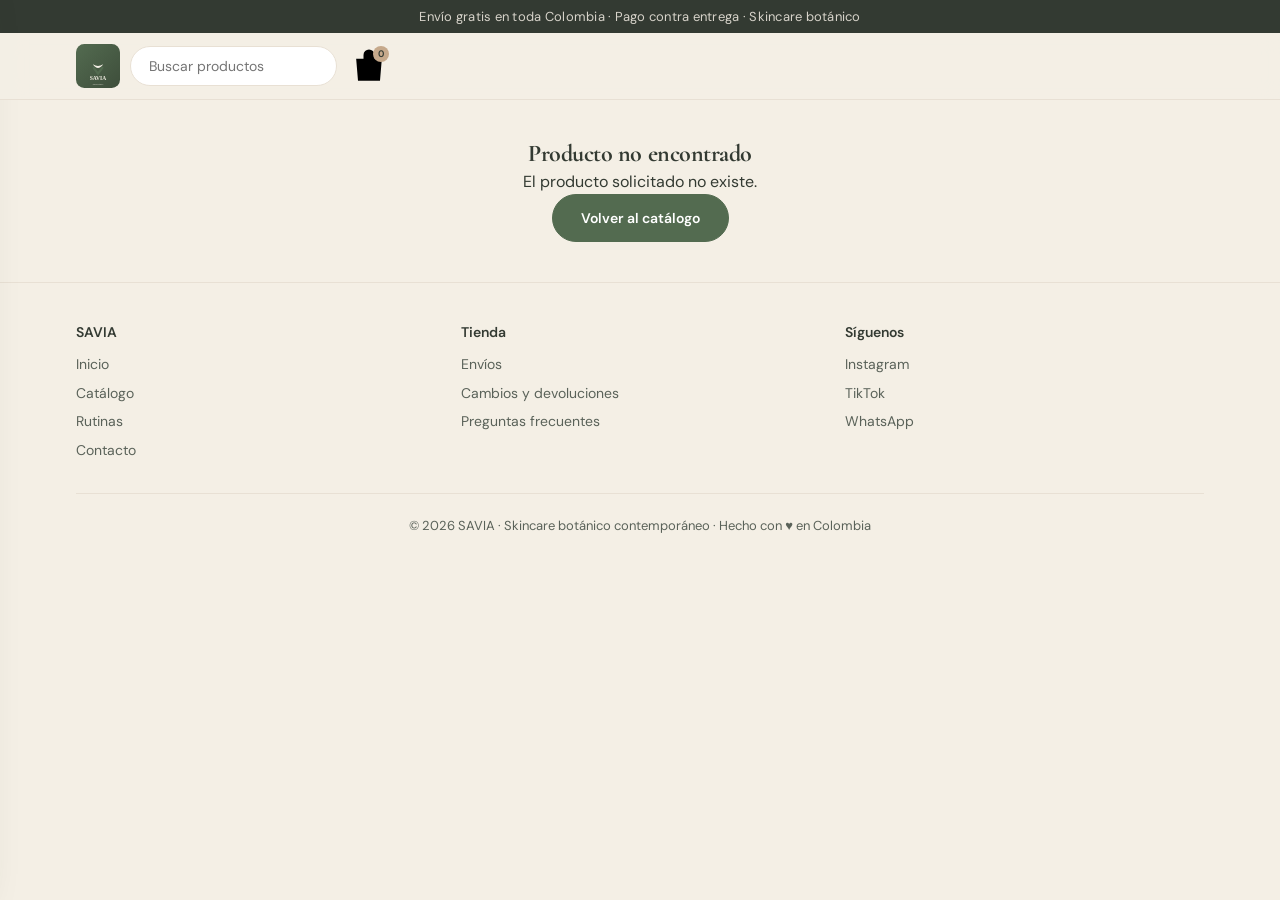
==== producto.html @ 3e0d05ef "Auditoría visual y mejoras UX - Menú móvil hamburguesa visible y funcional (toggleMM/closeMM) - Hero" ====
<!DOCTYPE html>
<html lang="es">
<head>
<meta charset="UTF-8">
<meta name="viewport" content="width=device-width, initial-scale=1">
<title id="pageTitle">Producto · SAVIA</title>
<meta name="description" content="Ficha de producto SAVIA. Skincare botánico contemporáneo con personalización de colores.">
<meta property="og:type" content="product">
<meta name="theme-color" content="#536B50">
<link rel="icon" href="favicon.svg" sizes="any">
<link rel="icon" type="image/svg+xml" href="favicon.svg">
<link rel="preconnect" href="https://fonts.googleapis.com">
<link rel="preconnect" href="https://fonts.gstatic.com" crossorigin>
<link href="https://fonts.googleapis.com/css2?family=Cormorant+Garamond:wght@500;600&family=DM+Sans:wght@400;500;700&display=swap" rel="stylesheet">
<script type="application/ld+json">{"@context":"https://schema.org","@type":"OnlineStore","name":"SAVIA","slogan":"Tu piel, en su mejor esencia.","url":"https://ikib2c.github.io/tiendasavio/","areaServed":{"@type":"Country","name":"Colombia"}}</script>
<link rel="stylesheet" href="assets/css/style.css">
</head>
<body>
<a class="skip" href="#contenido">Ir al contenido</a>

<div class="topbar">Envío gratis en toda Colombia&nbsp;·&nbsp;Pago contra entrega&nbsp;·&nbsp;Skincare botánico</div>

<header id="header">
  <div class="hd">
    <a class="brand" href="index.html">
      <img src="img/logo-savia.svg" alt="SAVIA">
    <div class="search">
      <input type="search" id="searchInput" placeholder="Buscar productos" aria-label="Buscar productos">
    </div>
    <div class="hicons">
      <button class="ib" id="cartBtn" aria-label="Ver carrito" onclick="toggleCart()"><svg class="ic" viewBox="0 0 24 24"><path d="M5 8h14l-1 12H6L5 8zM9 8V6a3 3 0 0 1 6 0v2"/></svg><span class="badge" id="cartCount">0</span></button>
    </div>
  </div>
</header>

<button class="mm-toggle" id="mmToggle" aria-label="Abrir menú" onclick="toggleMM()">☰</button>

<div class="mm" id="mm">
  <div class="mm-head">
    <span class="mm-title">SAVIA</span>
    <button class="ib" onclick="closeMM()" style="background:none">✕</button>
  </div>
  <ul class="mm-list">
    <li><button onclick="closeMM();window.location.href='index.html'">Inicio</button></li>
  </ul>
  <div class="mm-foot">
    <a class="mm-wa" href="https://wa.me/573007579993?text=Hola%20SAVIA,%20quiero%20una%20recomendaci%C3%B3n" target="_blank">Pedir por WhatsApp</a>
  </div>
</div>

<main id="contenido">
  <section class="producto">
    <div class="wrap">
      <div class="bread"><a href="index.html">Inicio</a> <span>›</span> <span id="prodBreadCat">Producto</span></div>
    </div>
    <div class="producto-wrap">
      <!-- Galería -->
      <div class="producto-galeria">
        <div class="ph" id="fotoPrincipal">
          <img id="imgPrincipal" src="img/p/placeholder.svg" alt="">
        </div>
        <div class="miniaturas" id="miniaturas"></div>
      </div>

      <!-- Información -->
      <div class="producto-info">
        <span class="linea" id="prodLinea">Línea</span>
        <h1 id="prodNombre">Nombre del producto</h1>
        <div class="etiqueta chip-line" id="prodEtiqueta" style="display:none">Destacado</div>
        <div class="precio" id="prodPrecio">$0</div>
        <p class="desc" id="prodDesc">Descripción del producto.</p>

        <!-- Personalización de colores -->
        <div class="color-picker">
          <label>Color del envase</label>
          <div class="color-options" id="colorOptions"></div>
          <div class="color-preview"><div class="swatch" id="colorSwatch"></div><span id="colorNombre">—</span></div>
        </div>

        <div class="actions">
          <div class="qty">
            <button type="button" onclick="cambiarCantidad(this,-1)">−</button>
            <input type="number" id="qty" value="1" min="1" max="99" readonly>
            <button type="button" onclick="cambiarCantidad(this,1)">+</button>
          </div>
          <button class="btn-add" id="btnAdd" onclick="agregarAlCarrito()">Agregar al carrito</button>
        </div>
        <button class="btn-wa" id="btnWa" style="margin-top:10px;width:100%">Comprar por WhatsApp</button>

        <div class="tabs">
          <button class="tab-btn active" onclick="abrirTab(this,'descripcion')">Descripción</button>
          <button class="tab-btn" onclick="abrirTab(this,'ingredientes')">Ingredientes</button>
          <button class="tab-btn" onclick="abrirTab(this,'modo-uso')">Modo de uso</button>
          <button class="tab-btn" onclick="abrirTab(this,'beneficios')">Beneficios</button>
        </div>
        <div id="tab-descripcion" class="tab-panel active"></div>
        <div id="tab-ingredientes" class="tab-panel"></div>
        <div id="tab-modo-uso" class="tab-panel"></div>
        <div id="tab-beneficios" class="tab-panel"></div>
      </div>
    </div>
  </section>
</main>

<footer>
  <div class="wrap">
    <div class="footer-grid">
      <div class="footer-col">
        <h5>SAVIA</h5>
        <ul>
          <li><a href="index.html">Inicio</a></li>
          <li><a href="index.html#tienda">Catálogo</a></li>
          <li><a href="index.html#rutinas">Rutinas</a></li>
          <li><a href="index.html#contacto">Contacto</a></li>
        </ul>
      </div>
      <div class="footer-col">
        <h5>Tienda</h5>
        <ul>
          <li><a href="#">Envíos</a></li>
          <li><a href="#">Cambios y devoluciones</a></li>
          <li><a href="#">Preguntas frecuentes</a></li>
        </ul>
      </div>
      <div class="footer-col">
        <h5>Síguenos</h5>
        <ul>
          <li><a href="https://www.instagram.com/nevora.health/" target="_blank">Instagram</a></li>
          <li><a href="https://www.tiktok.com/@nevora55" target="_blank">TikTok</a></li>
          <li><a href="https://wa.me/573007579993" target="_blank">WhatsApp</a></li>
        </ul>
      </div>
    </div>
    <div class="copy">© 2026 SAVIA · Skincare botánico contemporáneo · Hecho con ♥ en Colombia</div>
  </div>
</footer>

<!-- Carrito flotante -->
<div class="cd-overlay" id="cdOverlay" onclick="toggleCart()"></div>
<div class="cd-panel" id="cdPanel">
  <div class="cd-h"><h3>Tu carrito</h3><button class="ib" onclick="toggleCart()">✕</button></div>
  <div class="cd-body" id="cdBody">
    <div class="cd-empty" id="cdEmpty">Tu carrito está vacío.</div>
    <div class="cd-items" id="cdItems"></div>
    <div class="cd-total" id="cdTotal" style="display:none">
      <div style="display:flex;justify-content:space-between;font:600 15px var(--ff-titular);color:var(--grafito);margin:0 0 12px">
        <span>Subtotal</span><span id="cdSubtotal">$0</span>
      </div>
      <div class="cd-pagos">
        <div style="font-size:12px;color:var(--texto-secundario);margin-bottom:8px">Formas de pago</div>
        <div style="display:flex;gap:8px;flex-wrap:wrap">
          <span style="font-size:10px;border:1px solid var(--borde);color:var(--texto-secundario);padding:3px 8px;border-radius:6px">PSE</span>
          <span style="font-size:10px;border:1px solid var(--borde);color:var(--texto-secundario);padding:3px 8px;border-radius:6px">Nequi</span>
          <span style="font-size:10px;border:1px solid var(--borde);color:var(--texto-secundario);padding:3px 8px;border-radius:6px">Bancolombia</span>
          <span style="font-size:10px;border:1px solid var(--borde);color:var(--texto-secundario);padding:3px 8px;border-radius:6px">Visa</span>
          <span style="font-size:10px;border:1px solid var(--borde);color:var(--texto-secundario);padding:3px 8px;border-radius:6px">Mastercard</span>
        </div>
      </div>
      <button class="btn savia" id="cdCheckout" style="width:100%;margin-top:10px">Pedir por WhatsApp</button>
      <div style="font-size:12px;color:var(--texto-secundario);text-align:center;margin-top:8px">Sin pagar nada por adelantado</div>
    </div>
  </div>
</div>

<script src="data/configuracion.js"></script>
<script src="data/catalogo.js"></script>
<script src="assets/js/main.js"></script>
<script>
/* Lectura del producto desde la URL (?id=p01) y renderizado de la ficha */
const params = new URLSearchParams(location.search);
const pid = params.get('id');
const producto = window.CATALOGO_SAVIA && window.CATALOGO_SAVIA.find(p => p.id === pid);

if (!producto) {
  document.getElementById('contenido').innerHTML = '<div style="padding:40px;text-align:center"><h2>Producto no encontrado</h2><p>El producto solicitado no existe.</p><a href="index.html" class="btn savia">Volver al catálogo</a></div>';
} else {
  document.title = producto.n + ' · SAVIA';
  document.getElementById('pageTitle').textContent = producto.n + ' · SAVIA';
  document.getElementById('prodLinea').textContent = producto.linea;
  document.getElementById('prodBreadCat').textContent = producto.linea;
  document.getElementById('prodNombre').textContent = producto.n;
  document.getElementById('prodPrecio').textContent = new Intl.NumberFormat('es-CO',{style:'currency',currency:'COP',minimumFractionDigits:0}).format(producto.p);
  document.getElementById('prodDesc').textContent = producto.desc;
  const etiqueta = document.getElementById('prodEtiqueta');
  if (producto.destacado) { etiqueta.style.display='inline-flex'; etiqueta.textContent='Destacado'; }
  if (producto.nuevo) { etiqueta.style.display='inline-flex'; etiqueta.textContent='Nuevo'; }

  const imgPrincipal = document.getElementById('imgPrincipal');
  const miniaturas = document.getElementById('miniaturas');
  producto.imgs.forEach((src,i)=>{
    const m = document.createElement('img');
    m.src = src; m.alt = producto.n; m.className='mini'+(i===0?' active':'');
    m.onclick=()=>{ imgPrincipal.src=src; document.querySelectorAll('#miniaturas img').forEach(x=>x.classList.remove('active')); m.classList.add('active'); };
    miniaturas.appendChild(m);
  });
  if(producto.imgs.length) imgPrincipal.src=producto.imgs[0];

  // Personalización de colores
  const colorOptions = document.getElementById('colorOptions');
  let colorSeleccionado = Object.keys(producto.color)[0];
  Object.entries(producto.color).forEach(([nombre,hex])=>{
    const chip = document.createElement('div');
    chip.className='color-chip'+(nombre===colorSeleccionado?' active':'');
    chip.style.background=hex;
    chip.title=nombre;
    chip.onclick=()=>{
      colorSeleccionado=nombre;
      document.querySelectorAll('.color-chip').forEach(c=>c.classList.remove('active'));
      chip.classList.add('active');
      document.getElementById('colorSwatch').style.background=hex;
      document.getElementById('colorNombre').textContent=nombre;
      actualizarWhatsApp();
    };
    colorOptions.appendChild(chip);
  });

  // Tabs
  window.abrirTab = function(btn, id){
    document.querySelectorAll('.tab-btn').forEach(b=>b.classList.remove('active'));
    document.querySelectorAll('.tab-panel').forEach(p=>p.classList.remove('active'));
    btn.classList.add('active');
    document.getElementById('tab-'+id).classList.add('active');
  };
  document.getElementById('tab-descripcion').textContent = producto.desc;
  document.getElementById('tab-ingredientes').innerHTML = '<h4>Ingredientes</h4><p>'+producto.ingredientes+'</p>';
  document.getElementById('tab-modo-uso').innerHTML = '<h4>Modo de uso</h4><p>'+producto.uso+'</p>';
  document.getElementById('tab-beneficios').innerHTML = '<h4>Beneficios</h4><ul>'+producto.beneficios.map(b=>'<li>'+b+'</li>').join('')+'</ul>';

  // JSON-LD producto
  const ld = {"@context":"https://schema.org","@type":"Product","name":producto.n,"image":producto.imgs[0],"description":producto.desc,"brand":{"@type":"Brand","name":"SAVIA"},"offers":{"@type":"Offer","price":String(producto.p),"priceCurrency":"COP","availability":"https://schema.org/InStock"}};
  const existing = document.querySelector('script[type="application/ld+json"]');
  if(existing) existing.remove();
  const s = document.createElement('script'); s.type='application/ld+json'; s.text=JSON.stringify(ld); document.head.appendChild(s);

  // Inicializar preview de color
  const firstHex = Object.values(producto.color)[0];
  document.getElementById('colorSwatch').style.background=firstHex;
  document.getElementById('colorNombre').textContent=Object.keys(producto.color)[0];
  function actualizarWhatsApp(){
    const wa = document.getElementById('btnWa');
    const qty = document.getElementById('qty').value;
    const texto = `Hola SAVIA, me interesa el producto "${producto.n}" (color del envase: ${colorSeleccionado}), cantidad ${qty}.`;
    wa.href = `https://wa.me/${window.CONFIG_PUBLICADA.tienda.whatsappPedidos}?text=${encodeURIComponent(texto)}`;
  }
  document.getElementById('qty').addEventListener('input', actualizarWhatsApp);
  actualizarWhatsApp();
}
</script>
</body>
</html>
---- assets/css/style.css ----
/* ============================================================
   SAVIA — Sistema de diseño (basado en brief_branding_SAVIA_actualizado.md §5)
   Colores: verde #536B50 | niebla #DCE4D5 | marfil #F4EFE5 | arena #C6A98B | grafito #333A32
   Tipografía: Cormorant Garamond (títulos) + DM Sans (cuerpo/botones)
   ============================================================ */

/* Tokens de marca SAVIA */
:root{
  --savia:#536B50;           /* Verde SAVIA — principal, logotipo, botones */
  --savia-niebla:#DCE4D5;    /* Verde niebla — fondos secundarios */
  --marfil:#F4EFE5;          /* Marfil natural — fondo principal */
  --arena:#C6A98B;           /* Arena — acentos cálidos */
  --grafito:#333A32;         /* Grafito vegetal — texto, contraste */
  --grafito-soft:#5A6259;
  --blanco:#FFFFFF;

  --fondo-principal:var(--marfil);
  --fondo-secundario:var(--savia-niebla);
  --texto-principal:var(--grafito);
  --texto-secundario:var(--grafito-soft);
  --acento:var(--savia);
  --acento-suave:rgba(83,107,80,0.10);
  --borde:#E8E0D4;
  --sombra:0 1px 3px rgba(51,58,50,0.06), 0 8px 24px rgba(51,58,50,0.08);
  --sombra-suave:0 1px 2px rgba(51,58,50,0.04);

  --ff-titular:"Cormorant Garamond", serif;
  --ff-cuerpo:"DM Sans", sans-serif;

  --radio:12px;
  --radio-pill:999px;
  --espacio-xs:8px;
  --espacio-sm:16px;
  --espacio-md:24px;
  --espacio-lg:40px;
  --espacio-xl:64px;
}

*{box-sizing:border-box;margin:0;padding:0}
html{scroll-behavior:smooth;overflow-anchor:none}
body{
  background:var(--fondo-principal);
  color:var(--texto-principal);
  font:400 16px/1.6 var(--ff-cuerpo);
  -webkit-font-smoothing:antialiased;
}
img{max-width:100%;display:block}
a{color:inherit;text-decoration:none}
button{font-family:inherit;background:none;border:0;cursor:pointer;font:inherit}
input,select,textarea{font-family:inherit;font:inherit}
h1,h2,h3,h4{font-family:var(--ff-titular);line-height:1.2;letter-spacing:-0.02em}
.skip{position:absolute;left:-999px;top:8px;background:var(--blanco);color:var(--grafito);padding:10px 16px;border-radius:10px;z-index:999;font-weight:600}
.skip:focus{left:8px}
.wrap{max-width:1180px;margin:0 auto;padding:0 26px}
.section{padding:var(--espacio-xl) 0}
.section-title{font:600 28px/1.25 var(--ff-titular);color:var(--grafito);text-align:center;margin-bottom:8px}
.section-sub{color:var(--texto-secundario);text-align:center;font-size:15px;max-width:620px;margin:0 auto 32px}

/* ============ Botones ============ */
.btn{
  display:inline-flex;align-items:center;justify-content:center;gap:8px;
  min-height:48px;padding:0 28px;border-radius:var(--radio-pill);
  border:1.5px solid var(--grafito);background:var(--grafito);color:var(--blanco);
  font:500 14px var(--ff-cuerpo);transition:transform .2s,box-shadow .2s,background .2s,color .2s
}
.btn:hover{transform:translateY(-1px);box-shadow:var(--sombra-suave)}
.btn.savia{background:var(--savia);border-color:var(--savia);color:var(--blanco);font-weight:600}
.btn.savia:hover{box-shadow:var(--sombra)}
.btn.outline{background:transparent;color:var(--grafito)}
.btn.ghost{background:transparent;color:var(--texto-secundario)}
.btn.ghost:hover{background:rgba(51,58,50,0.06)}

/* ============ Header / Navegación ============ */
.topbar{
  background:var(--grafito);color:rgba(244,239,229,0.85);
  text-align:center;padding:8px 12px;font:400 13px var(--ff-cuerpo);letter-spacing:.02em
}
#header{position:sticky;top:0;z-index:60;background:rgba(244,239,229,0.92);backdrop-filter:blur(12px);-webkit-backdrop-filter:blur(12px);border-bottom:1px solid var(--borde)}
.hd{display:grid;grid-template-columns:auto 1fr auto;align-items:center;gap:16px;max-width:1180px;margin:0 auto;padding:11px 26px}
@media(max-width:768px){.hd{grid-template-columns:44px 1fr auto}}
.brand{justify-self:start;display:flex;align-items:center;gap:10px}
.brand img{height:44px;display:block}
.brand .bt{font:600 12.5px/1.35 var(--ff-cuerpo);color:var(--grafito);max-width:172px;text-align:left}
.search{position:relative;flex:1;min-width:0}
.search input{width:100%;border:1.5px solid var(--borde);border-radius:var(--radio-pill);background:var(--blanco);padding:10px 18px;font:400 14px var(--ff-cuerpo);color:var(--grafito)}
.search input:focus{outline:none;border-color:var(--savia)}
.hicons{display:flex;gap:6px;justify-self:end;align-items:center}
.ib{position:relative;width:44px;height:44px;border-radius:50%;background:transparent;color:var(--grafito);display:grid;place-items:center;transition:background .2s}
.ib:hover{background:rgba(51,58,50,0.06)}
.ib .badge{position:absolute;top:2px;right:2px;min-width:16px;height:16px;padding:0 4px;border-radius:9px;background:var(--arena);color:var(--grafito);font:600 9.5px/16px var(--ff-cuerpo);text-align:center}

/* Menú móvil */
.mm-toggle{display:none;width:44px;height:44px;border-radius:50%;background:transparent;color:var(--grafito);grid-place-items:center;cursor:pointer;transition:background .2s;justify-self:end}
.mm-toggle:hover{background:rgba(51,58,50,0.06)}
.mm{position:fixed;inset:0;background:rgba(51,58,50,0.45);z-index:75;opacity:0;visibility:hidden;transition:.3s;backdrop-filter:blur(2px)}
.mm.open{opacity:1;visibility:visible}
.mm-panel{position:fixed;top:0;left:-320px;width:320px;max-width:88vw;height:100%;background:var(--marfil);z-index:80;transition:left .35s cubic-bezier(.25,.46,.45,.94);display:flex;flex-direction:column;box-shadow:14px 0 40px rgba(51,58,50,0.2)}
.mm.open .mm-panel{left:0}
.mm-head{display:flex;justify-content:space-between;align-items:center;padding:16px 20px;border-bottom:1px solid var(--borde)}
.mm-title{font:700 22px var(--ff-titular);color:var(--grafito)}
.mm-list{flex:1;overflow-y:auto;padding:16px 12px;list-style:none}
.mm-list button{width:100%;display:flex;align-items:center;gap:12px;padding:13px 14px;border-radius:12px;font:500 14.5px var(--ff-cuerpo);color:var(--grafito);text-align:left;transition:background .2s}
.mm-list button:hover{background:rgba(51,58,50,0.04)}
.mm-foot{padding:14px 16px;border-top:1px solid var(--borde)}
.mm-wa{display:flex;align-items:center;justify-content:center;gap:10px;background:var(--savia);color:var(--blanco);border-radius:var(--radio-pill);padding:13px;font:600 14px var(--ff-cuerpo)}

/* ============ Héroe ============ */
.hero{padding:70px 0 50px;text-align:center;position:relative;overflow:hidden}
.hero::after{content:"";position:absolute;inset:-20% -10% auto -10%;background:var(--savia-niebla);border-radius:50%;z-index:-1;filter:blur(60px)}
.hero .eyebrow{font:500 12px var(--ff-cuerpo);letter-spacing:.16em;text-transform:uppercase;color:var(--savia);margin-bottom:12px;display:inline-block}
.hero h1{font:600 clamp(34px,5vw,60px)/1.15 var(--ff-titular);color:var(--grafito);margin:0 0 16px}
.hero h1 em{font-style:normal;background:linear-gradient(transparent 62%,var(--arena)80%)}
.hero .lead{font-size:17.5px;color:var(--texto-secundario);max-width:620px;margin:0 auto 26px}
.hero-cta{display:flex;gap:12px;justify-content:center;flex-wrap:wrap;margin-top:10px}

/* ============ Tarjetas / Productos ============ */
.ph{position:relative;background:var(--blanco);display:grid;place-items:center;overflow:hidden;border-radius:18px}
.ph img{width:100%;height:100%;object-fit:contain;transition:transform .5s}
.product-card{cursor:pointer;border-radius:18px;overflow:hidden;background:var(--blanco);border:1px solid var(--borde);transition:transform .3s,box-shadow .3s}
.product-card:hover{transform:translateY(-4px);box-shadow:var(--sombra)}
.product-card .ph{aspect-ratio:4/5}
.product-card .info{padding:16px 14px 12px}
.product-card .linea{font:600 11px var(--ff-cuerpo);letter-spacing:.12em;text-transform:uppercase;color:var(--savia);margin-bottom:6px;display:block}
.product-card h3{font:600 16px/1.25 var(--ff-titular);color:var(--grafito);margin:0 0 6px}
.product-card .precio{display:flex;align-items:baseline;gap:8px;font:600 18px var(--ff-titular);color:var(--grafito);margin:0 0 10px}
.product-card .precio ant{font-size:13px;color:var(--texto-secundario);text-decoration:line-through}
.product-card .etiqueta{display:inline-flex;align-items:center;gap:6px;background:var(--savia-suave);color:var(--savia);border-radius:var(--radio-pill);padding:4px 10px;font:600 10.5px var(--ff-cuerpo);text-transform:uppercase;letter-spacing:.06em}

/* Grid de productos */
.grid-productos{display:grid;grid-template-columns:repeat(auto-fill,minmax(220px,1fr));gap:22px;margin-top:26px}

/* ============ Categorías (burbujas) ============ */
.cats{padding:40px 0 10px}
#catsTrack{display:grid;grid-auto-flow:column;grid-auto-columns:104px;gap:14px;overflow-x:auto;-webkit-overflow-scrolling:touch;scroll-snap-type:x proximity;padding:6px 2px 14px;scrollbar-width:none}
#catsTrack::-webkit-scrollbar{display:none}
.bub{display:flex;flex-direction:column;align-items:center;gap:8px;background:none;border:0;padding:0;cursor:pointer;scroll-snap-align:start}
.bub .bp{width:88px;height:88px;border-radius:50%;border:2px solid var(--borde);background:var(--blanco) center/cover no-repeat;display:grid;place-items:center;transition:transform .25s,box-shadow .25s}
.bub:hover .bp{transform:translateY(-3px);box-shadow:var(--sombra-suave)}
.bub .bl{font:600 12.5px/1.3 var(--ff-cuerpo);max-width:100%;text-align:center;white-space:normal;height:36px;overflow:hidden;color:var(--grafito)}

/* ============ Carrusel ============ */
.carsec{padding:40px 0 10px}
.crow{position:relative;max-width:1180px;margin:0 auto;padding:0 26px}
.chead{display:flex;align-items:baseline;gap:12px;margin-bottom:14px;flex-wrap:wrap}
.clab{display:inline-flex;align-items:center;gap:8px;font:700 14.5px var(--ff-titular);letter-spacing:.04em;text-transform:uppercase}
.clab::before{content:"";width:5px;height:16px;border-radius:3px;background:var(--savia)}
.ctrack{display:grid;grid-auto-flow:column;--cols:2.4;--gap:16px;grid-auto-columns:calc((100% - (var(--cols) - 1)*var(--gap))/var(--cols));gap:var(--gap);overflow-x:auto;scroll-snap-type:x mandatory;scroll-behavior:smooth;overscroll-behavior-x:contain;padding:6px 2px 14px;scrollbar-width:none}
.ctrack::-webkit-scrollbar{display:none}
@media(min-width:700px){.ctrack{--cols:3.4}}
@media(min-width:1020px){.ctrack{--cols:4.6;--gap:20px}}
.cnav{display:flex;justify-content:center;gap:8px;margin-top:6px}
.cdot{width:8px;height:8px;border-radius:999px;border:0;padding:0;background:var(--borde);cursor:pointer;transition:.3s}
.cdot.on{background:var(--grafito);width:22px}

/* ============ Rutinas ============ */
.rutinas{background:var(--fondo-secundario)}
.rutinas-grid{display:grid;grid-template-columns:repeat(auto-fit,minmax(260px,1fr));gap:22px;margin-top:30px}
.rutina-card{background:var(--blanco);border:1px solid var(--borde);border-radius:18px;padding:26px;transition:transform .3s,box-shadow .3s}
.rutina-card:hover{transform:translateY(-4px);box-shadow:var(--sombra)}
.rutina-card .icon{width:48px;height:48px;border-radius:14px;background:var(--savia-suave);color:var(--savia);display:grid;place-items:center;font-size:24px;margin-bottom:14px}
.rutina-card h4{font:600 18px/1.3 var(--ff-titular);color:var(--grafito);margin-bottom:8px}
.rutina-card p{font-size:14.5px;color:var(--texto-secundario);margin-bottom:14px}
.rutina-card .btn{width:100%;font-size:13px;padding:0 14px}

/* ============ FAQ ============ */
.faq-grid{display:grid;grid-template-columns:repeat(auto-fit,minmax(280px,1fr));gap:20px;margin-top:30px}
.faq-item{border:1px solid var(--borde);border-radius:14px;overflow:hidden;background:var(--blanco)}
.faq-q{padding:16px 20px;font:600 15px var(--ff-titular);color:var(--grafito);cursor:pointer;display:flex;justify-content:space-between;align-items:center}
.faq-a{padding:0 20px 18px;color:var(--texto-secundario);font-size:14.5px;max-height:0;overflow:hidden;transition:max-height .3s}
.faq-a.open{max-height:400px}

/* ============ Contacto / Footer ============ */
.contacto{display:grid;grid-template-columns:1fr 1fr;gap:40px;margin-top:30px}
.contacto .card{background:var(--grafito);color:var(--marfil);border-radius:18px;padding:30px}
.contacto .card h3{font:600 20px var(--ff-titular);color:var(--blanco);margin-bottom:10px}
.contacto .card p{color:rgba(244,239,229,0.9);font-size:14.5px;margin-bottom:12px}
.contacto form{display:flex;flex-direction:column;gap:12px}
.contacto input, .contacto select, .contacto textarea{width:100;border:1px solid rgba(244,239,229,0.35);background:rgba(244,239,229,0.08);color:var(--blanco);border-radius:10px;padding:11px 14px;font:inherit}
.contacto input::placeholder{color:rgba(244,239,229,0.55)}
.contacto input:focus,.contacto select:focus,.contacto textarea:focus{outline:none;border-color:var(--arena)}
footer{border-top:1px solid var(--borde);padding:40px 0 28px;color:var(--texto-secundario);font-size:14px}
.footer-grid{display:grid;grid-template-columns:repeat(auto-fit,minmax(180px,1fr));gap:26px;margin-bottom:26px}
.footer-col h5{font:600 14px var(--ff-cuerpo);color:var(--grafito);margin-bottom:12px}
.footer-col ul{list-style:none}
.footer-col ul li{margin-bottom:6px}
.footer-col ul li a{color:var(--texto-secundario);transition:color .2s}
.footer-col ul li a:hover{color:var(--savia)}
.copy{text-align:center;padding-top:22px;border-top:1px solid var(--borde);color:var(--texto-secundario);font-size:13px}

/* ============ Ficha de producto (producto.html) ============ */
.producto{padding:40px 0 60px}
.producto-wrap{display:grid;grid-template-columns:1.1fr 1fr;gap:40px;max-width:1180px;margin:0 auto;padding:0 26px}
.producto-galeria{position:sticky;top:90px}
.producto .ph{aspect-ratio:4/5;border-radius:20px;box-shadow:var(--sombra)}
.producto .miniaturas{display:flex;gap:10px;margin-top:12px;overflow-x:auto;scrollbar-width:none}
.producto .miniaturas::-webkit-scrollbar{display:none}
.producto .mini img{width:76px;height:76px;object-fit:cover;border-radius:12px;border:2px solid transparent;cursor:pointer;opacity:0.7;transition:all .2s}
.producto .mini img.active{border-color:var(--savia);opacity:1}
.producto .mini img:hover{opacity:1;transform:translateY(-2px)}

.producto-info{}
.producto .linea{font:600 11px var(--ff-cuerpo);letter-spacing:.14em;text-transform:uppercase;color:var(--savia);margin-bottom:10px;display:block}
.producto h1{font:600 30px/1.2 var(--ff-titular);color:var(--grafito);margin:0 0 10px}
.producto .precio{display:flex;align-items:baseline;gap:10px;font:600 26px var(--ff-titular);color:var(--grafito);margin:0 0 6px}
.producto .precio ant{font-size:15px;color:var(--texto-secundario);text-decoration:line-through}
.producto .etiqueta{display:inline-flex;align-items:center;gap:6px;background:var(--savia-suave);color:var(--savia);border-radius:var(--radio-pill);padding:4px 10px;font:600 10.5px var(--ff-cuerpo);margin-bottom:16px}
.producto .desc{font-size:15.5px;color:var(--texto-secundario);line-height:1.7;margin:0 0 22px}

/* Personalización de colores por producto */
.color-picker{margin-bottom:24px}
.color-picker label{font:500 13px var(--ff-cuerpo);color:var(--texto-secundario);display:block;margin-bottom:8px}
.color-options{display:flex;gap:10px;flex-wrap:wrap}
.color-chip{width:36px;height:36px;border-radius:50%;border:2px solid var(--borde);cursor:pointer;transition:transform .2s,box-shadow .2s,border-color .2s;position:relative}
.color-chip:hover{transform:translateY(-2px);box-shadow:var(--sombra-suave)}
.color-chip.active{border-color:var(--grafito);box-shadow:0 0 0 4px rgba(51,58,50,0.15)}
.color-chip .tick{position:absolute;inset:2px;border-radius:50%;border:2px solid var(--blanco);background:var(--grafito);opacity:0;transition:opacity .2s}
.color-chip.active .tick{opacity:1}
.color-preview{display:inline-flex;align-items:center;gap:10px;margin-top:10px}
.color-preview .swatch{width:20px;height:20px;border-radius:50%;border:2px solid var(--borde)}

/* Cantidad y acciones */
.actions{margin-top:26px;display:flex;gap:12px;align-items:center}
.qty{display:flex;align-items:center;gap:8px;border:1.5px solid var(--borde);border-radius:var(--radio-pill);padding:4px 10px;background:var(--blanco)}
.qty button{width:36px;height:36px;border-radius:50%;background:transparent;color:var(--grafito);font:600 16px var(--ff-titular);display:grid;place-items:center}
.qty input{width:40px;border:0;background:transparent;text-align:center;font:600 14px var(--ff-titular);color:var(--grafito)}
.btn-add{flex:1;background:var(--savia);border-color:var(--savia);color:var(--blanco);font:600 15px var(--ff-cuerpo);min-height:48px;border-radius:12px}
.btn-add:hover{box-shadow:var(--sombra)}
.btn-wa{display:inline-flex;align-items:center;gap:8px;background:transparent;color:var(--grafito);border:1.5px solid var(--grafito);font:600 14px var(--ff-cuerpo);min-height:46px;padding:0 20px;border-radius:12px}
.btn-wa:hover{background:rgba(51,58,50,0.04)}

/* Tabs info producto */
.tabs{margin-top:30px}
.tabs button{border:none;background:none;font:500 14px var(--ff-cuerpo);color:var(--texto-secundario);padding:0 22px 12px;border-bottom:2px solid transparent;cursor:pointer;transition:color .2s,border-color .2s}
.tabs button.active{color:var(--savia);border-bottom-color:var(--savia);font-weight:600}
.tab-panel{display:none;padding:26px 0;color:var(--texto-secundario);font-size:14.5px;line-height:1.7}
.tab-panel.active{display:block}
.tab-panel h4{font:600 16px var(--ff-titular);color:var(--grafito);margin-bottom:10px}
.tab-panel ul{list-style:disc inside;margin:0 0 12px;padding-left:16px}
.tab-panel li{margin-bottom:6px}

/* ============ Responsive ============ */
@media(max-width:768px){
  .producto-wrap{grid-template-columns:1fr}
  .producto .ph{aspect-ratio:1}
  .contacto{grid-template-columns:1fr}
  .hd{grid-template-columns:44px 1fr auto}
  .mm-toggle{display:grid}
}
@media(max-width:560px){
  .actions{flex-direction:column}
  .qty{width:100%}
  .btn-add{width:100%}
}

/* ============ Carrito flotante ============ */
.cd-overlay{position:fixed;inset:0;background:rgba(51,58,50,0.35);z-index:50;opacity:0;visibility:hidden;transition:.3s;backdrop-filter:blur(3px)}
.cd-overlay.open{opacity:1;visibility:visible}
.cd-panel{position:fixed;inset:0 40% 0 0;background:var(--marfil);z-index:55;transform:translateX(-105%);transition:transform .35s cubic-bezier(.25,.46,.45,.94);box-shadow:14px 0 40px rgba(51,58,50,0.18);display:flex;flex-direction:column}
.cd-panel.open{transform:none}
.cd-h{display:flex;justify-content:space-between;align-items:center;padding:16px 20px;border-bottom:1px solid var(--borde)}
.cd-h h3{font:600 18px var(--ff-titular);color:var(--grafito)}
.cd-body{flex:1;overflow-y:auto;padding:20px}
.cd-empty{color:var(--texto-secundario);text-align:center;padding:40px;font-size:15px}
.cd-item{display:flex;gap:12px;align-items:center;border-bottom:1px solid var(--borde);padding:14px 0}
.cd-i-img{width:64px;height:64px;border-radius:12px;background:var(--savia-niebla);display:grid;place-items:center;color:var(--texto-secundario);font-size:11px;text-align:center;overflow:hidden;position:relative;background-image:var(--img);background-size:cover;background-position:center}
.cd-i-info{flex:1;min-width:0}
.cd-i-nom{font:500 13.5px var(--ff-cuerpo);color:var(--grafito);margin-bottom:3px;white-space:nowrap;overflow:hidden;text-overflow:ellipsis}
.cd-i-det{font-size:12px;color:var(--texto-secundario);margin-bottom:6px}
.cd-i-ctrl{display:flex;align-items:center;gap:8px}
.cd-i-ctrl button{width:28px;height:28px;border-radius:50%;border:1px solid var(--borde);background:var(--blanco);color:var(--grafito);font:600 14px var(--ff-titular);display:grid;place-items:center}
.cd-i-del{font-size:11px;color:var(--texto-secundario);padding:0;border:none;background:none}
.cd-i-del:hover{color:var(--savia)}
.cd-total{border-top:1px solid var(--borde);padding:16px 20px;background:var(--fondo-secundario)}
.cd-pagos{margin:10px 0}

/* ============ Breadcrumb ============ */
.bread{font:500 12px var(--ff-cuerpo);letter-spacing:.14em;text-transform:uppercase;color:var(--texto-secundario);margin-bottom:6px;display:flex;align-items:center;gap:8px}
.bread a{color:var(--savia);text-decoration:underline;text-decoration-thickness:1px;text-underline-offset:4px}

/* ============ Hero mejorado ============ */
.hero-org{position:absolute;inset:-10% -5% auto -5%;background:var(--savia-niebla);border-radius:60% 40% 70% 30% / 50% 60% 40% 50%;z-index:-1;filter:blur(70px);opacity:0.9}
.hero-badge{display:inline-flex;align-items:center;gap:8px;background:rgba(255,255,255,0.7);border:1px solid rgba(255,255,255,0.5);border-radius:var(--radio-pill);padding:6px 14px;font:600 11px var(--ff-cuerpo);color:var(--savia);backdrop-filter:blur(8px);margin-bottom:14px}

/* Utilidades */
.center{text-align:center}
.suave{color:var(--texto-secundario)}
.chip-line{display:inline-flex;align-items:center;gap:6px;background:var(--savia-suave);color:var(--savia);border-radius:var(--radio-pill);padding:5px 12px;font:600 11px var(--ff-cuerpo);margin-bottom:12px}
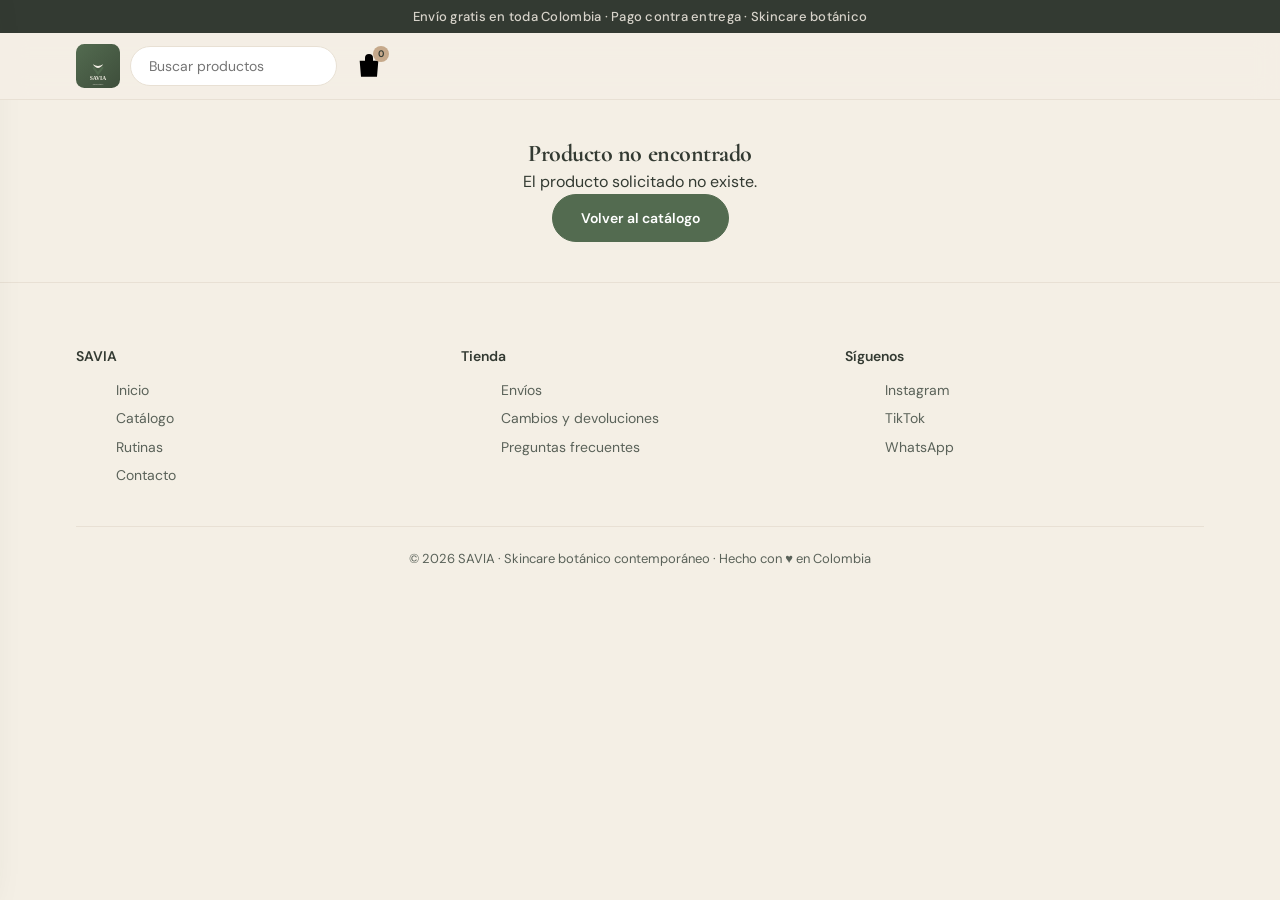
==== commit 83df500e: "Auditoría visual y mejoras UX (v2) - CSS reescrito: diseño más premium, jerarquía tipográfica, compo" ====
--- a/producto.html
+++ b/producto.html
@@ -179,7 +179,9 @@
   document.getElementById('prodLinea').textContent = producto.linea;
   document.getElementById('prodBreadCat').textContent = producto.linea;
   document.getElementById('prodNombre').textContent = producto.n;
-  document.getElementById('prodPrecio').textContent = new Intl.NumberFormat('es-CO',{style:'currency',currency:'COP',minimumFractionDigits:0}).format(producto.p);
+  document.getElementById('prodPrecio').innerHTML = producto.pOrig
+    ? `<span style="font-size:15px;color:var(--texto-secundario);text-decoration:line-through;margin-right:8px">${new Intl.NumberFormat('es-CO',{style:'currency',currency:'COP',minimumFractionDigits:0}).format(producto.pOrig)}</span>${new Intl.NumberFormat('es-CO',{style:'currency',currency:'COP',minimumFractionDigits:0}).format(producto.p)} <span style="color:var(--savia);font-weight:700;font-size:14px;margin-left:6px">-${Math.round(((producto.pOrig-producto.p)/producto.pOrig)*100)}%</span>`
+    : new Intl.NumberFormat('es-CO',{style:'currency',currency:'COP',minimumFractionDigits:0}).format(producto.p);
   document.getElementById('prodDesc').textContent = producto.desc;
   const etiqueta = document.getElementById('prodEtiqueta');
   if (producto.destacado) { etiqueta.style.display='inline-flex'; etiqueta.textContent='Destacado'; }
--- a/assets/css/style.css
+++ b/assets/css/style.css
@@ -36,19 +36,21 @@
   --espacio-xl:64px;
 }
 
-*{box-sizing:border-box;margin:0;padding:0}
+*,::before,::after{box-sizing:border-box}
 html{scroll-behavior:smooth;overflow-anchor:none}
 body{
   background:var(--fondo-principal);
   color:var(--texto-principal);
   font:400 16px/1.6 var(--ff-cuerpo);
   -webkit-font-smoothing:antialiased;
+  margin:0
 }
 img{max-width:100%;display:block}
 a{color:inherit;text-decoration:none}
 button{font-family:inherit;background:none;border:0;cursor:pointer;font:inherit}
 input,select,textarea{font-family:inherit;font:inherit}
-h1,h2,h3,h4{font-family:var(--ff-titular);line-height:1.2;letter-spacing:-0.02em}
+h1,h2,h3,h4{font-family:var(--ff-titular);line-height:1.2;letter-spacing:-0.02em;margin:0}
+p{margin:0}
 .skip{position:absolute;left:-999px;top:8px;background:var(--blanco);color:var(--grafito);padding:10px 16px;border-radius:10px;z-index:999;font-weight:600}
 .skip:focus{left:8px}
 .wrap{max-width:1180px;margin:0 auto;padding:0 26px}
@@ -56,31 +58,18 @@
 .section-title{font:600 28px/1.25 var(--ff-titular);color:var(--grafito);text-align:center;margin-bottom:8px}
 .section-sub{color:var(--texto-secundario);text-align:center;font-size:15px;max-width:620px;margin:0 auto 32px}
 
-/* ============ Botones ============ */
-.btn{
-  display:inline-flex;align-items:center;justify-content:center;gap:8px;
-  min-height:48px;padding:0 28px;border-radius:var(--radio-pill);
-  border:1.5px solid var(--grafito);background:var(--grafito);color:var(--blanco);
-  font:500 14px var(--ff-cuerpo);transition:transform .2s,box-shadow .2s,background .2s,color .2s
-}
-.btn:hover{transform:translateY(-1px);box-shadow:var(--sombra-suave)}
-.btn.savia{background:var(--savia);border-color:var(--savia);color:var(--blanco);font-weight:600}
-.btn.savia:hover{box-shadow:var(--sombra)}
-.btn.outline{background:transparent;color:var(--grafito)}
-.btn.ghost{background:transparent;color:var(--texto-secundario)}
-.btn.ghost:hover{background:rgba(51,58,50,0.06)}
-
-/* ============ Header / Navegación ============ */
+/* ============ Barra superior (topbar) ============ */
 .topbar{
   background:var(--grafito);color:rgba(244,239,229,0.85);
-  text-align:center;padding:8px 12px;font:400 13px var(--ff-cuerpo);letter-spacing:.02em
-}
-#header{position:sticky;top:0;z-index:60;background:rgba(244,239,229,0.92);backdrop-filter:blur(12px);-webkit-backdrop-filter:blur(12px);border-bottom:1px solid var(--borde)}
+  text-align:center;padding:8px 12px;font:500 13px var(--ff-cuerpo);letter-spacing:.02em
+}
+
+/* ============ Header / Navegación ============ */
+#header{position:sticky;top:0;z-index:60;background:rgba(244,239,229,0.94);backdrop-filter:blur(12px);-webkit-backdrop-filter:blur(12px);border-bottom:1px solid var(--borde)}
 .hd{display:grid;grid-template-columns:auto 1fr auto;align-items:center;gap:16px;max-width:1180px;margin:0 auto;padding:11px 26px}
-@media(max-width:768px){.hd{grid-template-columns:44px 1fr auto}}
 .brand{justify-self:start;display:flex;align-items:center;gap:10px}
 .brand img{height:44px;display:block}
-.brand .bt{font:600 12.5px/1.35 var(--ff-cuerpo);color:var(--grafito);max-width:172px;text-align:left}
+.brand .bt{font:600 12px/1.35 var(--ff-cuerpo);color:var(--grafito);max-width:172px;text-align:left}
 .search{position:relative;flex:1;min-width:0}
 .search input{width:100%;border:1.5px solid var(--borde);border-radius:var(--radio-pill);background:var(--blanco);padding:10px 18px;font:400 14px var(--ff-cuerpo);color:var(--grafito)}
 .search input:focus{outline:none;border-color:var(--savia)}
@@ -90,7 +79,7 @@
 .ib .badge{position:absolute;top:2px;right:2px;min-width:16px;height:16px;padding:0 4px;border-radius:9px;background:var(--arena);color:var(--grafito);font:600 9.5px/16px var(--ff-cuerpo);text-align:center}
 
 /* Menú móvil */
-.mm-toggle{display:none;width:44px;height:44px;border-radius:50%;background:transparent;color:var(--grafito);grid-place-items:center;cursor:pointer;transition:background .2s;justify-self:end}
+.mm-toggle{display:none;width:44px;height:44px;border-radius:50%;background:transparent;color:var(--grafito);place-items:center;cursor:pointer;transition:background .2s;justify-self:end}
 .mm-toggle:hover{background:rgba(51,58,50,0.06)}
 .mm{position:fixed;inset:0;background:rgba(51,58,50,0.45);z-index:75;opacity:0;visibility:hidden;transition:.3s;backdrop-filter:blur(2px)}
 .mm.open{opacity:1;visibility:visible}
@@ -106,28 +95,27 @@
 
 /* ============ Héroe ============ */
 .hero{padding:70px 0 50px;text-align:center;position:relative;overflow:hidden}
-.hero::after{content:"";position:absolute;inset:-20% -10% auto -10%;background:var(--savia-niebla);border-radius:50%;z-index:-1;filter:blur(60px)}
+.hero-org{position:absolute;inset:-10% -5% auto -5%;background:var(--savia-niebla);border-radius:60% 40% 70% 30% / 50% 60% 40% 50%;z-index:-1;filter:blur(70px);opacity:0.9}
+.hero-badge{display:inline-flex;align-items:center;gap:8px;background:rgba(255,255,255,0.7);border:1px solid rgba(255,255,255,0.5);border-radius:var(--radio-pill);padding:6px 14px;font:600 11px var(--ff-cuerpo);color:var(--savia);backdrop-filter:blur(8px);margin-bottom:14px}
 .hero .eyebrow{font:500 12px var(--ff-cuerpo);letter-spacing:.16em;text-transform:uppercase;color:var(--savia);margin-bottom:12px;display:inline-block}
 .hero h1{font:600 clamp(34px,5vw,60px)/1.15 var(--ff-titular);color:var(--grafito);margin:0 0 16px}
 .hero h1 em{font-style:normal;background:linear-gradient(transparent 62%,var(--arena)80%)}
 .hero .lead{font-size:17.5px;color:var(--texto-secundario);max-width:620px;margin:0 auto 26px}
 .hero-cta{display:flex;gap:12px;justify-content:center;flex-wrap:wrap;margin-top:10px}
 
-/* ============ Tarjetas / Productos ============ */
-.ph{position:relative;background:var(--blanco);display:grid;place-items:center;overflow:hidden;border-radius:18px}
-.ph img{width:100%;height:100%;object-fit:contain;transition:transform .5s}
-.product-card{cursor:pointer;border-radius:18px;overflow:hidden;background:var(--blanco);border:1px solid var(--borde);transition:transform .3s,box-shadow .3s}
-.product-card:hover{transform:translateY(-4px);box-shadow:var(--sombra)}
-.product-card .ph{aspect-ratio:4/5}
-.product-card .info{padding:16px 14px 12px}
-.product-card .linea{font:600 11px var(--ff-cuerpo);letter-spacing:.12em;text-transform:uppercase;color:var(--savia);margin-bottom:6px;display:block}
-.product-card h3{font:600 16px/1.25 var(--ff-titular);color:var(--grafito);margin:0 0 6px}
-.product-card .precio{display:flex;align-items:baseline;gap:8px;font:600 18px var(--ff-titular);color:var(--grafito);margin:0 0 10px}
-.product-card .precio ant{font-size:13px;color:var(--texto-secundario);text-decoration:line-through}
-.product-card .etiqueta{display:inline-flex;align-items:center;gap:6px;background:var(--savia-suave);color:var(--savia);border-radius:var(--radio-pill);padding:4px 10px;font:600 10.5px var(--ff-cuerpo);text-transform:uppercase;letter-spacing:.06em}
-
-/* Grid de productos */
-.grid-productos{display:grid;grid-template-columns:repeat(auto-fill,minmax(220px,1fr));gap:22px;margin-top:26px}
+/* ============ Botones ============ */
+.btn{
+  display:inline-flex;align-items:center;justify-content:center;gap:8px;
+  min-height:48px;padding:0 28px;border-radius:var(--radio-pill);
+  border:1.5px solid var(--grafito);background:var(--grafito);color:var(--blanco);
+  font:500 14px var(--ff-cuerpo);transition:transform .2s,box-shadow .2s,background .2s,color .2s
+}
+.btn:hover{transform:translateY(-1px);box-shadow:var(--sombra-suave)}
+.btn.savia{background:var(--savia);border-color:var(--savia);color:var(--blanco);font-weight:600}
+.btn.savia:hover{box-shadow:var(--sombra)}
+.btn.outline{background:transparent;color:var(--grafito)}
+.btn.ghost{background:transparent;color:var(--texto-secundario)}
+.btn.ghost:hover{background:rgba(51,58,50,0.06)}
 
 /* ============ Categorías (burbujas) ============ */
 .cats{padding:40px 0 10px}
@@ -138,19 +126,24 @@
 .bub:hover .bp{transform:translateY(-3px);box-shadow:var(--sombra-suave)}
 .bub .bl{font:600 12.5px/1.3 var(--ff-cuerpo);max-width:100%;text-align:center;white-space:normal;height:36px;overflow:hidden;color:var(--grafito)}
 
-/* ============ Carrusel ============ */
-.carsec{padding:40px 0 10px}
-.crow{position:relative;max-width:1180px;margin:0 auto;padding:0 26px}
+/* ============ Grid de productos ============ */
+.grid-productos{display:grid;grid-template-columns:repeat(auto-fill,minmax(220px,1fr));gap:22px;margin-top:26px}
+.product-card{cursor:pointer;border-radius:18px;overflow:hidden;background:var(--blanco);border:1px solid var(--borde);transition:transform .3s,box-shadow .3s;display:flex;flex-direction:column}
+.product-card:hover{transform:translateY(-4px);box-shadow:var(--sombra)}
+.product-card .ph{position:relative;background:var(--blanco);display:grid;place-items:center;overflow:hidden;aspect-ratio:4/5}
+.product-card .ph img{width:100%;height:100%;object-fit:contain;transition:transform .5s}
+.product-card .info{padding:16px 14px 12px;display:flex;flex-direction:column;gap:6px}
+.product-card .linea{font:600 11px var(--ff-cuerpo);letter-spacing:.12em;text-transform:uppercase;color:var(--savia);margin-bottom:6px;display:block}
+.product-card h3{font:600 16px/1.25 var(--ff-titular);color:var(--grafito);margin:0 0 6px}
+.product-card .precio{display:flex;align-items:baseline;gap:8px;font:600 18px var(--ff-titular);color:var(--grafito);margin:0 0 10px}
+.product-card .precio ant{font-size:13px;color:var(--texto-secundario);text-decoration:line-through}
+.product-card .etiqueta{display:inline-flex;align-items:center;gap:6px;background:var(--savia-suave);color:var(--savia);border-radius:var(--radio-pill);padding:4px 10px;font:600 10.5px var(--ff-cuerpo);text-transform:uppercase;letter-spacing:.06em}
+
+/* Filtros / acciones de listado */
 .chead{display:flex;align-items:baseline;gap:12px;margin-bottom:14px;flex-wrap:wrap}
 .clab{display:inline-flex;align-items:center;gap:8px;font:700 14.5px var(--ff-titular);letter-spacing:.04em;text-transform:uppercase}
 .clab::before{content:"";width:5px;height:16px;border-radius:3px;background:var(--savia)}
-.ctrack{display:grid;grid-auto-flow:column;--cols:2.4;--gap:16px;grid-auto-columns:calc((100% - (var(--cols) - 1)*var(--gap))/var(--cols));gap:var(--gap);overflow-x:auto;scroll-snap-type:x mandatory;scroll-behavior:smooth;overscroll-behavior-x:contain;padding:6px 2px 14px;scrollbar-width:none}
-.ctrack::-webkit-scrollbar{display:none}
-@media(min-width:700px){.ctrack{--cols:3.4}}
-@media(min-width:1020px){.ctrack{--cols:4.6;--gap:20px}}
-.cnav{display:flex;justify-content:center;gap:8px;margin-top:6px}
-.cdot{width:8px;height:8px;border-radius:999px;border:0;padding:0;background:var(--borde);cursor:pointer;transition:.3s}
-.cdot.on{background:var(--grafito);width:22px}
+.cmeta{font:500 12.5px var(--ff-cuerpo);color:var(--mu,var(--texto-secundario))}
 
 /* ============ Rutinas ============ */
 .rutinas{background:var(--fondo-secundario)}
@@ -161,31 +154,6 @@
 .rutina-card h4{font:600 18px/1.3 var(--ff-titular);color:var(--grafito);margin-bottom:8px}
 .rutina-card p{font-size:14.5px;color:var(--texto-secundario);margin-bottom:14px}
 .rutina-card .btn{width:100%;font-size:13px;padding:0 14px}
-
-/* ============ FAQ ============ */
-.faq-grid{display:grid;grid-template-columns:repeat(auto-fit,minmax(280px,1fr));gap:20px;margin-top:30px}
-.faq-item{border:1px solid var(--borde);border-radius:14px;overflow:hidden;background:var(--blanco)}
-.faq-q{padding:16px 20px;font:600 15px var(--ff-titular);color:var(--grafito);cursor:pointer;display:flex;justify-content:space-between;align-items:center}
-.faq-a{padding:0 20px 18px;color:var(--texto-secundario);font-size:14.5px;max-height:0;overflow:hidden;transition:max-height .3s}
-.faq-a.open{max-height:400px}
-
-/* ============ Contacto / Footer ============ */
-.contacto{display:grid;grid-template-columns:1fr 1fr;gap:40px;margin-top:30px}
-.contacto .card{background:var(--grafito);color:var(--marfil);border-radius:18px;padding:30px}
-.contacto .card h3{font:600 20px var(--ff-titular);color:var(--blanco);margin-bottom:10px}
-.contacto .card p{color:rgba(244,239,229,0.9);font-size:14.5px;margin-bottom:12px}
-.contacto form{display:flex;flex-direction:column;gap:12px}
-.contacto input, .contacto select, .contacto textarea{width:100;border:1px solid rgba(244,239,229,0.35);background:rgba(244,239,229,0.08);color:var(--blanco);border-radius:10px;padding:11px 14px;font:inherit}
-.contacto input::placeholder{color:rgba(244,239,229,0.55)}
-.contacto input:focus,.contacto select:focus,.contacto textarea:focus{outline:none;border-color:var(--arena)}
-footer{border-top:1px solid var(--borde);padding:40px 0 28px;color:var(--texto-secundario);font-size:14px}
-.footer-grid{display:grid;grid-template-columns:repeat(auto-fit,minmax(180px,1fr));gap:26px;margin-bottom:26px}
-.footer-col h5{font:600 14px var(--ff-cuerpo);color:var(--grafito);margin-bottom:12px}
-.footer-col ul{list-style:none}
-.footer-col ul li{margin-bottom:6px}
-.footer-col ul li a{color:var(--texto-secundario);transition:color .2s}
-.footer-col ul li a:hover{color:var(--savia)}
-.copy{text-align:center;padding-top:22px;border-top:1px solid var(--borde);color:var(--texto-secundario);font-size:13px}
 
 /* ============ Ficha de producto (producto.html) ============ */
 .producto{padding:40px 0 60px}
@@ -238,19 +206,27 @@
 .tab-panel ul{list-style:disc inside;margin:0 0 12px;padding-left:16px}
 .tab-panel li{margin-bottom:6px}
 
-/* ============ Responsive ============ */
-@media(max-width:768px){
-  .producto-wrap{grid-template-columns:1fr}
-  .producto .ph{aspect-ratio:1}
-  .contacto{grid-template-columns:1fr}
-  .hd{grid-template-columns:44px 1fr auto}
-  .mm-toggle{display:grid}
-}
-@media(max-width:560px){
-  .actions{flex-direction:column}
-  .qty{width:100%}
-  .btn-add{width:100%}
-}
+/* ============ Breadcrumb ============ */
+.bread{font:500 12px var(--ff-cuerpo);letter-spacing:.14em;text-transform:uppercase;color:var(--texto-secundario);margin-bottom:6px;display:flex;align-items:center;gap:8px}
+.bread a{color:var(--savia);text-decoration:underline;text-decoration-thickness:1px;text-underline-offset:4px}
+
+/* ============ Contacto / Footer ============ */
+.contacto{display:grid;grid-template-columns:1fr 1fr;gap:40px;margin-top:30px}
+.contacto .card{background:var(--grafito);color:var(--marfil);border-radius:18px;padding:30px}
+.contacto .card h3{font:600 20px var(--ff-titular);color:var(--blanco);margin-bottom:10px}
+.contacto .card p{color:rgba(244,239,229,0.9);font-size:14.5px;margin-bottom:12px}
+.contacto form{display:flex;flex-direction:column;gap:12px}
+.contacto input, .contacto select, .contacto textarea{width:100%;border:1px solid rgba(244,239,229,0.35);background:rgba(244,239,229,0.08);color:var(--blanco);border-radius:10px;padding:11px 14px;font:inherit}
+.contacto input::placeholder{color:rgba(244,239,229,0.55)}
+.contacto input:focus,.contacto select:focus,.contacto textarea:focus{outline:none;border-color:var(--arena)}
+footer{border-top:1px solid var(--borde);padding:40px 0 28px;color:var(--texto-secundario);font-size:14px}
+.footer-grid{display:grid;grid-template-columns:repeat(auto-fit,minmax(180px,1fr));gap:26px;margin-bottom:26px}
+.footer-col h5{font:600 14px var(--ff-cuerpo);color:var(--grafito);margin-bottom:12px}
+.footer-col ul{list-style:none}
+.footer-col ul li{margin-bottom:6px}
+.footer-col ul li a{color:var(--texto-secundario);transition:color .2s}
+.footer-col ul li a:hover{color:var(--savia)}
+.copy{text-align:center;padding-top:22px;border-top:1px solid var(--borde);color:var(--texto-secundario);font-size:13px}
 
 /* ============ Carrito flotante ============ */
 .cd-overlay{position:fixed;inset:0;background:rgba(51,58,50,0.35);z-index:50;opacity:0;visibility:hidden;transition:.3s;backdrop-filter:blur(3px)}
@@ -273,13 +249,19 @@
 .cd-total{border-top:1px solid var(--borde);padding:16px 20px;background:var(--fondo-secundario)}
 .cd-pagos{margin:10px 0}
 
-/* ============ Breadcrumb ============ */
-.bread{font:500 12px var(--ff-cuerpo);letter-spacing:.14em;text-transform:uppercase;color:var(--texto-secundario);margin-bottom:6px;display:flex;align-items:center;gap:8px}
-.bread a{color:var(--savia);text-decoration:underline;text-decoration-thickness:1px;text-underline-offset:4px}
-
-/* ============ Hero mejorado ============ */
-.hero-org{position:absolute;inset:-10% -5% auto -5%;background:var(--savia-niebla);border-radius:60% 40% 70% 30% / 50% 60% 40% 50%;z-index:-1;filter:blur(70px);opacity:0.9}
-.hero-badge{display:inline-flex;align-items:center;gap:8px;background:rgba(255,255,255,0.7);border:1px solid rgba(255,255,255,0.5);border-radius:var(--radio-pill);padding:6px 14px;font:600 11px var(--ff-cuerpo);color:var(--savia);backdrop-filter:blur(8px);margin-bottom:14px}
+/* ============ Responsive ============ */
+@media(max-width:768px){
+  .producto-wrap{grid-template-columns:1fr}
+  .producto .ph{aspect-ratio:1}
+  .contacto{grid-template-columns:1fr}
+  .hd{grid-template-columns:44px 1fr auto}
+  .mm-toggle{display:grid}
+}
+@media(max-width:560px){
+  .actions{flex-direction:column}
+  .qty{width:100%}
+  .btn-add{width:100%}
+}
 
 /* Utilidades */
 .center{text-align:center}
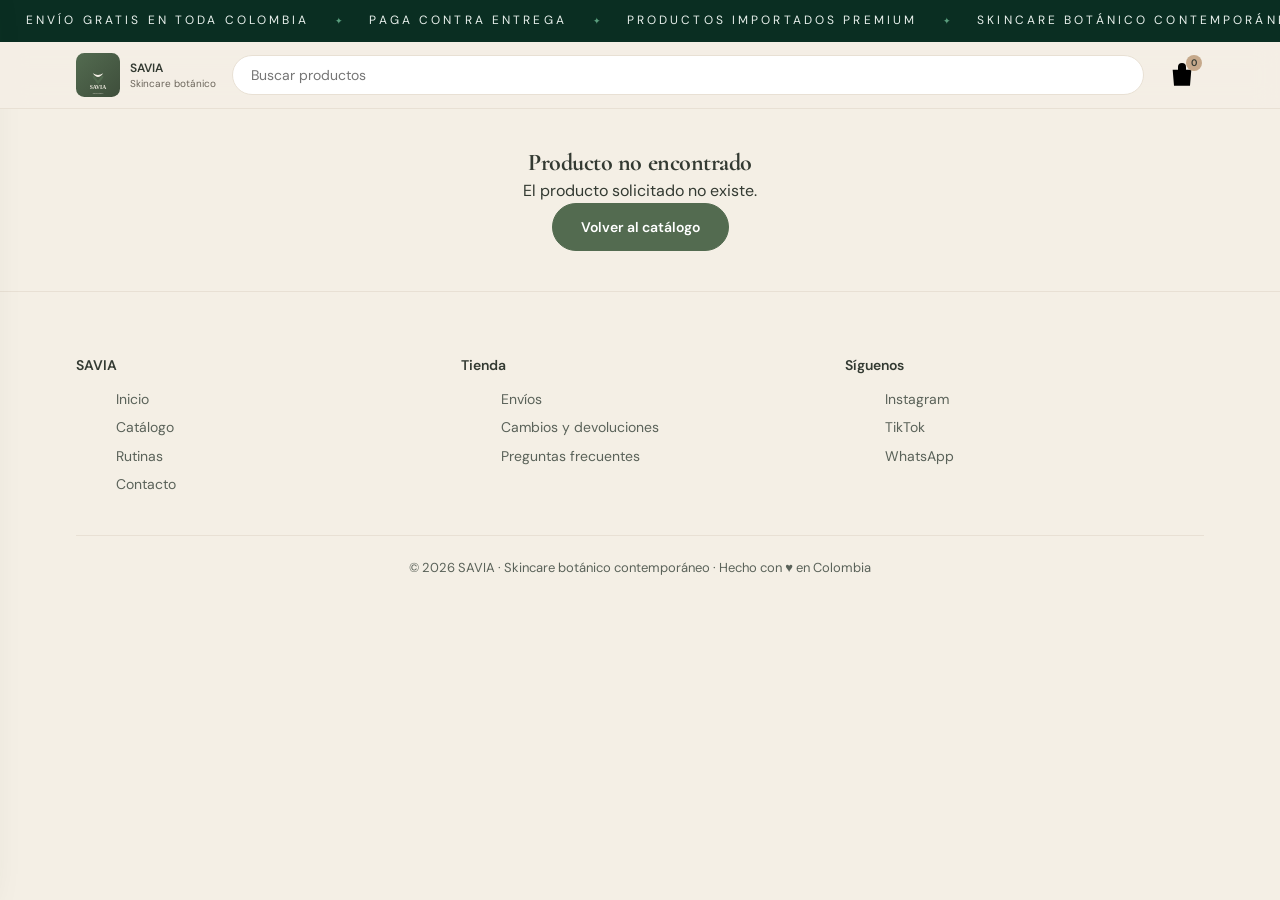
==== commit 07b1fed4: "Auditoría visual v3 — sitio idéntico a nevora.com.co con branding SAVIA - Topbar nevora (marquee: en" ====
--- a/producto.html
+++ b/producto.html
@@ -18,12 +18,30 @@
 <body>
 <a class="skip" href="#contenido">Ir al contenido</a>
 
-<div class="topbar">Envío gratis en toda Colombia&nbsp;·&nbsp;Pago contra entrega&nbsp;·&nbsp;Skincare botánico</div>
+<!-- Topbar nevora -->
+<div class="nv-bar">
+  <div class="nv-marquee">
+    <div class="nv-set">
+      <span>Envío gratis en toda Colombia</span><span class="nv-dot">✦</span>
+      <span>Paga contra entrega</span><span class="nv-dot">✦</span>
+      <span>Productos importados premium</span><span class="nv-dot">✦</span>
+      <span>Skincare botánico contemporáneo</span><span class="nv-dot">✦</span>
+    </div>
+    <div class="nv-set" aria-hidden="true">
+      <span>Envío gratis en toda Colombia</span><span class="nv-dot">✦</span>
+      <span>Paga contra entrega</span><span class="nv-dot">✦</span>
+      <span>Productos importados premium</span><span class="nv-dot">✦</span>
+      <span>Skincare botánico contemporáneo</span><span class="nv-dot">✦</span>
+    </div>
+  </div>
+</div>
 
 <header id="header">
   <div class="hd">
     <a class="brand" href="index.html">
       <img src="img/logo-savia.svg" alt="SAVIA">
+      <span class="bt">SAVIA<br><span style="font:400 10px/1.2 'DM Sans',sans-serif;color:#6b645a;display:block;margin-top:2px">Skincare botánico</span></span>
+    </a>
     <div class="search">
       <input type="search" id="searchInput" placeholder="Buscar productos" aria-label="Buscar productos">
     </div>
@@ -42,6 +60,8 @@
   </div>
   <ul class="mm-list">
     <li><button onclick="closeMM();window.location.href='index.html'">Inicio</button></li>
+    <li><button onclick="closeMM();window.location.href='index.html#tienda'">Catálogo</button></li>
+    <li><button onclick="closeMM();window.location.href='index.html#contacto'">Contacto</button></li>
   </ul>
   <div class="mm-foot">
     <a class="mm-wa" href="https://wa.me/573007579993?text=Hola%20SAVIA,%20quiero%20una%20recomendaci%C3%B3n" target="_blank">Pedir por WhatsApp</a>
@@ -62,20 +82,24 @@
         <div class="miniaturas" id="miniaturas"></div>
       </div>
 
-      <!-- Información -->
+      <!-- Información — estilo nevora -->
       <div class="producto-info">
-        <span class="linea" id="prodLinea">Línea</span>
+        <span class="nv-eyebrow" id="prodEyebrow">Línea</span>
         <h1 id="prodNombre">Nombre del producto</h1>
+        <p class="desc" id="prodSubtitle">Subtítulo del producto.</p>
+        <ul class="nv-minibens" id="prodMiniBens"></ul>
         <div class="etiqueta chip-line" id="prodEtiqueta" style="display:none">Destacado</div>
         <div class="precio" id="prodPrecio">$0</div>
         <p class="desc" id="prodDesc">Descripción del producto.</p>
 
-        <!-- Personalización de colores -->
+        <!-- Personalización de colores (variantes) -->
         <div class="color-picker">
           <label>Color del envase</label>
           <div class="color-options" id="colorOptions"></div>
           <div class="color-preview"><div class="swatch" id="colorSwatch"></div><span id="colorNombre">—</span></div>
         </div>
+
+        <div class="nv-urgency" id="prodUrgency" style="display:none">Lote importado disponible</div>
 
         <div class="actions">
           <div class="qty">
@@ -176,16 +200,31 @@
 } else {
   document.title = producto.n + ' · SAVIA';
   document.getElementById('pageTitle').textContent = producto.n + ' · SAVIA';
-  document.getElementById('prodLinea').textContent = producto.linea;
+  document.getElementById('prodEyebrow').textContent = producto.linea;
   document.getElementById('prodBreadCat').textContent = producto.linea;
   document.getElementById('prodNombre').textContent = producto.n;
+  document.getElementById('prodSubtitle').textContent = producto.desc;
   document.getElementById('prodPrecio').innerHTML = producto.pOrig
     ? `<span style="font-size:15px;color:var(--texto-secundario);text-decoration:line-through;margin-right:8px">${new Intl.NumberFormat('es-CO',{style:'currency',currency:'COP',minimumFractionDigits:0}).format(producto.pOrig)}</span>${new Intl.NumberFormat('es-CO',{style:'currency',currency:'COP',minimumFractionDigits:0}).format(producto.p)} <span style="color:var(--savia);font-weight:700;font-size:14px;margin-left:6px">-${Math.round(((producto.pOrig-producto.p)/producto.pOrig)*100)}%</span>`
     : new Intl.NumberFormat('es-CO',{style:'currency',currency:'COP',minimumFractionDigits:0}).format(producto.p);
   document.getElementById('prodDesc').textContent = producto.desc;
+
   const etiqueta = document.getElementById('prodEtiqueta');
   if (producto.destacado) { etiqueta.style.display='inline-flex'; etiqueta.textContent='Destacado'; }
   if (producto.nuevo) { etiqueta.style.display='inline-flex'; etiqueta.textContent='Nuevo'; }
+
+  // Mini-beneficios estilo nevora
+  const miniBens = document.getElementById('prodMiniBens');
+  producto.beneficios.forEach(b=>{
+    const li=document.createElement('li'); li.textContent=b; miniBens.appendChild(li);
+  });
+
+  // Urgencia (estilo nevora "Lote importado disponible")
+  const urgency = document.getElementById('prodUrgency');
+  if(producto.destacado || producto.nuevo){
+    urgency.style.display='flex';
+    urgency.textContent = producto.nuevo ? 'Lanzamiento disponible' : 'Lote importado disponible';
+  }
 
   const imgPrincipal = document.getElementById('imgPrincipal');
   const miniaturas = document.getElementById('miniaturas');
@@ -234,10 +273,7 @@
   if(existing) existing.remove();
   const s = document.createElement('script'); s.type='application/ld+json'; s.text=JSON.stringify(ld); document.head.appendChild(s);
 
-  // Inicializar preview de color
-  const firstHex = Object.values(producto.color)[0];
-  document.getElementById('colorSwatch').style.background=firstHex;
-  document.getElementById('colorNombre').textContent=Object.keys(producto.color)[0];
+  // WhatsApp dinámico con color seleccionado
   function actualizarWhatsApp(){
     const wa = document.getElementById('btnWa');
     const qty = document.getElementById('qty').value;
--- a/assets/css/style.css
+++ b/assets/css/style.css
@@ -1,5 +1,6 @@
 /* ============================================================
    SAVIA — Sistema de diseño (basado en brief_branding_SAVIA_actualizado.md §5)
+   Estructura adaptada de nevora.com.co (Shopify)
    Colores: verde #536B50 | niebla #DCE4D5 | marfil #F4EFE5 | arena #C6A98B | grafito #333A32
    Tipografía: Cormorant Garamond (títulos) + DM Sans (cuerpo/botones)
    ============================================================ */
@@ -27,7 +28,7 @@
   --ff-titular:"Cormorant Garamond", serif;
   --ff-cuerpo:"DM Sans", sans-serif;
 
-  --radio:12px;
+  --radio:2px;           /* nevora usa esquinas muy suaves/casi cuadradas */
   --radio-pill:999px;
   --espacio-xs:8px;
   --espacio-sm:16px;
@@ -58,11 +59,17 @@
 .section-title{font:600 28px/1.25 var(--ff-titular);color:var(--grafito);text-align:center;margin-bottom:8px}
 .section-sub{color:var(--texto-secundario);text-align:center;font-size:15px;max-width:620px;margin:0 auto 32px}
 
-/* ============ Barra superior (topbar) ============ */
-.topbar{
-  background:var(--grafito);color:rgba(244,239,229,0.85);
-  text-align:center;padding:8px 12px;font:500 13px var(--ff-cuerpo);letter-spacing:.02em
-}
+/* ============ Topbar nevora (marquee) ============ */
+.nv-bar{
+  width:100%;background:#0a2e22;height:42px;display:flex;align-items:center;overflow:hidden;font-family:"DM Sans",-apple-system,sans-serif
+}
+.nv-marquee{display:flex;white-space:nowrap;animation:nv-scroll 34s linear infinite}
+.nv-marquee:hover{animation-play-state:paused}
+.nv-set{display:flex;align-items:center;flex-shrink:0}
+.nv-set span{font-size:12px;font-weight:400;letter-spacing:0.26em;text-transform:uppercase;color:#e8f0ec;padding:0 26px}
+.nv-dot{color:#5a9e7e!important;font-size:9px!important;letter-spacing:0!important;padding:0!important}
+@keyframes nv-scroll{0%{transform:translateX(0)}100%{transform:translateX(-50%)}}
+@media (max-width:600px){.nv-set span{font-size:10.5px;letter-spacing:0.18em;padding:0 18px}}
 
 /* ============ Header / Navegación ============ */
 #header{position:sticky;top:0;z-index:60;background:rgba(244,239,229,0.94);backdrop-filter:blur(12px);-webkit-backdrop-filter:blur(12px);border-bottom:1px solid var(--borde)}
@@ -104,6 +111,32 @@
 .hero-cta{display:flex;gap:12px;justify-content:center;flex-wrap:wrap;margin-top:10px}
 
 /* ============ Botones ============ */
+.button{
+  --shadow-horizontal-offset:var(--buttons-shadow-horizontal-offset);
+  --shadow-vertical-offset:var(--buttons-shadow-vertical-offset);
+  --shadow-blur-radius:var(--buttons-shadow-blur-radius);
+  --shadow-opacity:var(--buttons-shadow-opacity);
+  --border-offset:var(--buttons-border-offset);
+  --border-opacity:calc(1 - var(--buttons-border-opacity));
+  border-radius:var(--buttons-radius-outset);
+  position:relative;
+  display:inline-flex;
+  justify-content:center;
+  align-items:center;
+  border:0;
+  padding:0 3rem;
+  font:inherit;
+  text-decoration:none;
+  color:rgb(var(--color-button-text));
+  transition:box-shadow var(--duration-short) ease;
+  -webkit-appearance:none;
+  appearance:none;
+  background-color:rgba(var(--color-button),var(--alpha-button-background));
+  font-weight:700;
+  z-index:0
+}
+.button span{position:relative;z-index:2}
+
 .btn{
   display:inline-flex;align-items:center;justify-content:center;gap:8px;
   min-height:48px;padding:0 28px;border-radius:var(--radio-pill);
@@ -117,33 +150,47 @@
 .btn.ghost{background:transparent;color:var(--texto-secundario)}
 .btn.ghost:hover{background:rgba(51,58,50,0.06)}
 
-/* ============ Categorías (burbujas) ============ */
-.cats{padding:40px 0 10px}
-#catsTrack{display:grid;grid-auto-flow:column;grid-auto-columns:104px;gap:14px;overflow-x:auto;-webkit-overflow-scrolling:touch;scroll-snap-type:x proximity;padding:6px 2px 14px;scrollbar-width:none}
-#catsTrack::-webkit-scrollbar{display:none}
-.bub{display:flex;flex-direction:column;align-items:center;gap:8px;background:none;border:0;padding:0;cursor:pointer;scroll-snap-align:start}
-.bub .bp{width:88px;height:88px;border-radius:50%;border:2px solid var(--borde);background:var(--blanco) center/cover no-repeat;display:grid;place-items:center;transition:transform .25s,box-shadow .25s}
-.bub:hover .bp{transform:translateY(-3px);box-shadow:var(--sombra-suave)}
-.bub .bl{font:600 12.5px/1.3 var(--ff-cuerpo);max-width:100%;text-align:center;white-space:normal;height:36px;overflow:hidden;color:var(--grafito)}
-
-/* ============ Grid de productos ============ */
+/* ============ Tarjetas nevora (nvc-card) ============ */
+.nvc-card{
+  position:relative;
+  background:var(--blanco);
+  border:1px solid var(--borde);
+  border-radius:var(--radio);
+  overflow:hidden;
+  display:flex;
+  flex-direction:column;
+  transition:transform .3s,box-shadow .3s
+}
+.nvc-card:hover{transform:translateY(-4px);box-shadow:var(--sombra)}
+.nvc-card__media{
+  position:relative;
+  background:var(--savia-niebla);
+  aspect-ratio:4/5;
+  overflow:hidden
+}
+.nvc-card__media img{width:100%;height:100%;object-fit:cover;transition:transform .5s}
+.nvc-badge{
+  position:absolute;top:10px;left:10px;z-index:3;
+  background:#fffffff2;color:var(--grafito);font:600 10.5px var(--ff-cuerpo);
+  letter-spacing:.05em;text-transform:uppercase;padding:5px 10px;border-radius:999px;backdrop-filter:blur(6px)
+}
+.nvc-badge--top{top:10px;left:10px}
+.nvc-card__body{padding:16px 14px 12px;display:flex;flex-direction:column;gap:6px;flex:1}
+.nvc-card__title{font:600 16px/1.25 var(--ff-titular);color:var(--grafito);margin:0 0 6px}
+.nvc-card__title a{color:inherit;text-decoration:none}
+.nvc-card__benefit{font-size:13px;color:var(--texto-secundario);margin:0 0 8px}
+.nvc-card__price{display:flex;align-items:baseline;gap:8px;font:600 18px var(--ff-titular);color:var(--grafito);margin:0 0 8px}
+.nvc-card__price ant{font-size:13px;color:var(--texto-secundario);text-decoration:line-through}
+.nvc-card__cta{
+  display:inline-flex;align-items:center;gap:6px;
+  background:transparent;color:var(--grafito);border:1.5px solid var(--grafito);
+  font:600 13px var(--ff-cuerpo);padding:10px 18px;border-radius:var(--radio-pill);
+  margin-top:auto;text-decoration:none;transition:background .2s,color .2s
+}
+.nvc-card__cta:hover{background:rgba(51,58,50,0.04)}
+
+/* Grid de productos */
 .grid-productos{display:grid;grid-template-columns:repeat(auto-fill,minmax(220px,1fr));gap:22px;margin-top:26px}
-.product-card{cursor:pointer;border-radius:18px;overflow:hidden;background:var(--blanco);border:1px solid var(--borde);transition:transform .3s,box-shadow .3s;display:flex;flex-direction:column}
-.product-card:hover{transform:translateY(-4px);box-shadow:var(--sombra)}
-.product-card .ph{position:relative;background:var(--blanco);display:grid;place-items:center;overflow:hidden;aspect-ratio:4/5}
-.product-card .ph img{width:100%;height:100%;object-fit:contain;transition:transform .5s}
-.product-card .info{padding:16px 14px 12px;display:flex;flex-direction:column;gap:6px}
-.product-card .linea{font:600 11px var(--ff-cuerpo);letter-spacing:.12em;text-transform:uppercase;color:var(--savia);margin-bottom:6px;display:block}
-.product-card h3{font:600 16px/1.25 var(--ff-titular);color:var(--grafito);margin:0 0 6px}
-.product-card .precio{display:flex;align-items:baseline;gap:8px;font:600 18px var(--ff-titular);color:var(--grafito);margin:0 0 10px}
-.product-card .precio ant{font-size:13px;color:var(--texto-secundario);text-decoration:line-through}
-.product-card .etiqueta{display:inline-flex;align-items:center;gap:6px;background:var(--savia-suave);color:var(--savia);border-radius:var(--radio-pill);padding:4px 10px;font:600 10.5px var(--ff-cuerpo);text-transform:uppercase;letter-spacing:.06em}
-
-/* Filtros / acciones de listado */
-.chead{display:flex;align-items:baseline;gap:12px;margin-bottom:14px;flex-wrap:wrap}
-.clab{display:inline-flex;align-items:center;gap:8px;font:700 14.5px var(--ff-titular);letter-spacing:.04em;text-transform:uppercase}
-.clab::before{content:"";width:5px;height:16px;border-radius:3px;background:var(--savia)}
-.cmeta{font:500 12.5px var(--ff-cuerpo);color:var(--mu,var(--texto-secundario))}
 
 /* ============ Rutinas ============ */
 .rutinas{background:var(--fondo-secundario)}
@@ -155,7 +202,7 @@
 .rutina-card p{font-size:14.5px;color:var(--texto-secundario);margin-bottom:14px}
 .rutina-card .btn{width:100%;font-size:13px;padding:0 14px}
 
-/* ============ Ficha de producto (producto.html) ============ */
+/* ============ Ficha de producto (producto.html) — estilo nevora ============ */
 .producto{padding:40px 0 60px}
 .producto-wrap{display:grid;grid-template-columns:1.1fr 1fr;gap:40px;max-width:1180px;margin:0 auto;padding:0 26px}
 .producto-galeria{position:sticky;top:90px}
@@ -167,8 +214,8 @@
 .producto .mini img:hover{opacity:1;transform:translateY(-2px)}
 
 .producto-info{}
-.producto .linea{font:600 11px var(--ff-cuerpo);letter-spacing:.14em;text-transform:uppercase;color:var(--savia);margin-bottom:10px;display:block}
-.producto h1{font:600 30px/1.2 var(--ff-titular);color:var(--grafito);margin:0 0 10px}
+.nv-eyebrow{font:500 12px var(--ff-cuerpo);letter-spacing:.16em;text-transform:uppercase;color:var(--savia);margin-bottom:8px;display:block}
+.producto h1{font:600 clamp(26px,4vw,34px)/1.2 var(--ff-titular);color:var(--grafito);margin:0 0 10px}
 .producto .precio{display:flex;align-items:baseline;gap:10px;font:600 26px var(--ff-titular);color:var(--grafito);margin:0 0 6px}
 .producto .precio ant{font-size:15px;color:var(--texto-secundario);text-decoration:line-through}
 .producto .etiqueta{display:inline-flex;align-items:center;gap:6px;background:var(--savia-suave);color:var(--savia);border-radius:var(--radio-pill);padding:4px 10px;font:600 10.5px var(--ff-cuerpo);margin-bottom:16px}
@@ -185,6 +232,12 @@
 .color-chip.active .tick{opacity:1}
 .color-preview{display:inline-flex;align-items:center;gap:10px;margin-top:10px}
 .color-preview .swatch{width:20px;height:20px;border-radius:50%;border:2px solid var(--borde)}
+
+/* Urgencia nevora */
+.nv-urgency{
+  margin-top:16px;padding:12px 16px;background:var(--savia-suave);border-radius:var(--radio);
+  font:500 13px var(--ff-cuerpo);color:var(--grafito);display:flex;align-items:center;gap:8px
+}
 
 /* Cantidad y acciones */
 .actions{margin-top:26px;display:flex;gap:12px;align-items:center}
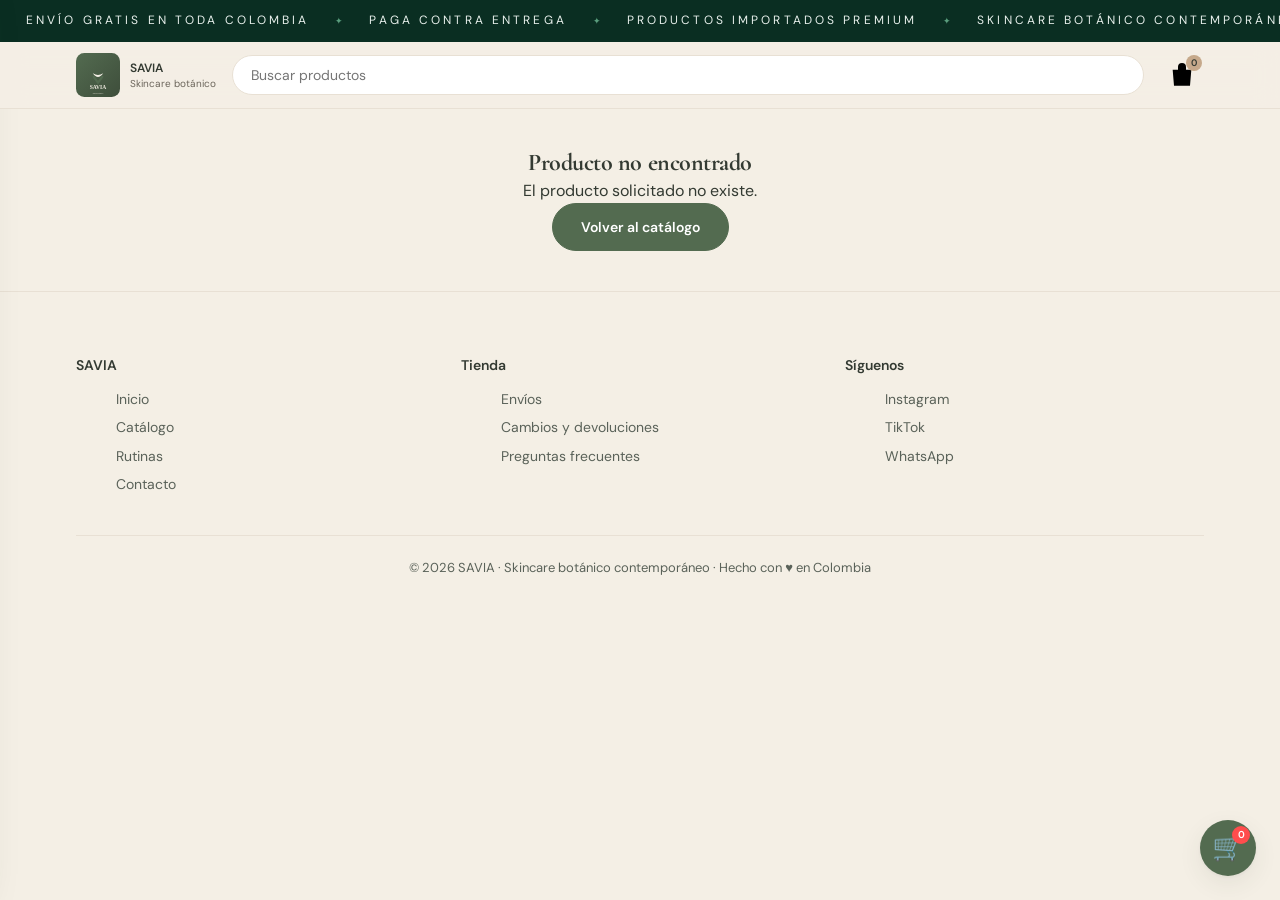
==== commit c934b8be: "Corregir carrito v5 - agregarAlCarrito guarda color correctamente y feedback visual 'adding' - FAB f" ====
--- a/producto.html
+++ b/producto.html
@@ -82,45 +82,60 @@
         <div class="miniaturas" id="miniaturas"></div>
       </div>
 
-      <!-- Información — estilo nevora -->
+      <!-- Información — estilo nevora (product-form) -->
       <div class="producto-info">
-        <span class="nv-eyebrow" id="prodEyebrow">Línea</span>
-        <h1 id="prodNombre">Nombre del producto</h1>
-        <p class="desc" id="prodSubtitle">Subtítulo del producto.</p>
-        <ul class="nv-minibens" id="prodMiniBens"></ul>
-        <div class="etiqueta chip-line" id="prodEtiqueta" style="display:none">Destacado</div>
-        <div class="precio" id="prodPrecio">$0</div>
-        <p class="desc" id="prodDesc">Descripción del producto.</p>
-
-        <!-- Personalización de colores (variantes) -->
-        <div class="color-picker">
-          <label>Color del envase</label>
-          <div class="color-options" id="colorOptions"></div>
-          <div class="color-preview"><div class="swatch" id="colorSwatch"></div><span id="colorNombre">—</span></div>
-        </div>
-
-        <div class="nv-urgency" id="prodUrgency" style="display:none">Lote importado disponible</div>
-
-        <div class="actions">
-          <div class="qty">
-            <button type="button" onclick="cambiarCantidad(this,-1)">−</button>
-            <input type="number" id="qty" value="1" min="1" max="99" readonly>
-            <button type="button" onclick="cambiarCantidad(this,1)">+</button>
+        <form class="product-form" id="product-form" action="/cart/add" method="post" novalidate>
+          <input type="hidden" name="id" value="">
+          <input type="hidden" name="quantity" value="1">
+
+          <span class="nv-eyebrow" id="prodEyebrow">Línea</span>
+          <h1 id="prodNombre">Nombre del producto</h1>
+          <p class="desc" id="prodSubtitle">Subtítulo del producto.</p>
+          <ul class="nv-minibens" id="prodMiniBens"></ul>
+
+          <div class="etiqueta chip-line" id="prodEtiqueta" style="display:none">Destacado</div>
+          <div class="precio" id="prodPrecio">$0</div>
+
+          <!-- Personalización de colores (variantes) -->
+          <div class="product-form__variants" id="product-form__variants" style="display:none">
+            <div id="variants-data"></div>
           </div>
-          <button class="btn-add" id="btnAdd" onclick="agregarAlCarrito()">Agregar al carrito</button>
-        </div>
-        <button class="btn-wa" id="btnWa" style="margin-top:10px;width:100%">Comprar por WhatsApp</button>
-
-        <div class="tabs">
-          <button class="tab-btn active" onclick="abrirTab(this,'descripcion')">Descripción</button>
-          <button class="tab-btn" onclick="abrirTab(this,'ingredientes')">Ingredientes</button>
-          <button class="tab-btn" onclick="abrirTab(this,'modo-uso')">Modo de uso</button>
-          <button class="tab-btn" onclick="abrirTab(this,'beneficios')">Beneficios</button>
-        </div>
-        <div id="tab-descripcion" class="tab-panel active"></div>
-        <div id="tab-ingredientes" class="tab-panel"></div>
-        <div id="tab-modo-uso" class="tab-panel"></div>
-        <div id="tab-beneficios" class="tab-panel"></div>
+
+          <div class="color-picker">
+            <label>Color del envase</label>
+            <div class="color-options" id="colorOptions"></div>
+            <div class="color-preview"><div class="swatch" id="colorSwatch"></div><span id="colorNombre">—</span></div>
+          </div>
+
+          <p class="desc" id="prodDesc" style="margin-top:16px;margin-bottom:22px"></p>
+
+          <div class="nv-urgency" id="prodUrgency" style="display:none">Lote importado disponible</div>
+
+          <div class="product-form__buttons product-form__buttons--uppercase">
+            <div class="product-form__quantity-and-btn product-form__quantity-and-btn--none product-form__quantity-and-btn--stretch-quantity">
+              <div class="qty">
+                <button type="button" onclick="cambiarCantidad(this,-1)">−</button>
+                <input type="number" id="qty" value="1" min="1" max="99" readonly>
+                <button type="button" onclick="cambiarCantidad(this,1)">+</button>
+              </div>
+              <button id="btnAdd" type="button" class="btn-add" onclick="agregarAlCarrito(producto.id,1,colorSeleccionado)">Agregar al carrito</button>
+            </div>
+          </div>
+
+          <button class="btn-wa" id="btnWa" style="margin-top:10px;width:100%">Comprar por WhatsApp</button>
+        </form>
+      </div>
+
+      <div class="tabs" style="margin-top:30px">
+        <button class="tab-btn active" onclick="abrirTab(this,'descripcion')">Descripción</button>
+        <button class="tab-btn" onclick="abrirTab(this,'ingredientes')">Ingredientes</button>
+        <button class="tab-btn" onclick="abrirTab(this,'modo-uso')">Modo de uso</button>
+        <button class="tab-btn" onclick="abrirTab(this,'beneficios')">Beneficios</button>
+      </div>
+      <div id="tab-descripcion" class="tab-panel active"></div>
+      <div id="tab-ingredientes" class="tab-panel"></div>
+      <div id="tab-modo-uso" class="tab-panel"></div>
+      <div id="tab-beneficios" class="tab-panel"></div>
       </div>
     </div>
   </section>
@@ -160,6 +175,7 @@
 </footer>
 
 <!-- Carrito flotante -->
+<button class="fab-cart" id="fabCart" onclick="toggleCart()" aria-label="Ver carrito">🛒<span class="badge" id="fabBadge">0</span></button>
 <div class="cd-overlay" id="cdOverlay" onclick="toggleCart()"></div>
 <div class="cd-panel" id="cdPanel">
   <div class="cd-h"><h3>Tu carrito</h3><button class="ib" onclick="toggleCart()">✕</button></div>
@@ -208,6 +224,12 @@
     ? `<span style="font-size:15px;color:var(--texto-secundario);text-decoration:line-through;margin-right:8px">${new Intl.NumberFormat('es-CO',{style:'currency',currency:'COP',minimumFractionDigits:0}).format(producto.pOrig)}</span>${new Intl.NumberFormat('es-CO',{style:'currency',currency:'COP',minimumFractionDigits:0}).format(producto.p)} <span style="color:var(--savia);font-weight:700;font-size:14px;margin-left:6px">-${Math.round(((producto.pOrig-producto.p)/producto.pOrig)*100)}%</span>`
     : new Intl.NumberFormat('es-CO',{style:'currency',currency:'COP',minimumFractionDigits:0}).format(producto.p);
   document.getElementById('prodDesc').textContent = producto.desc;
+
+  // Ocultar subtítulo si está vacío
+  if(!producto.desc){ document.getElementById('prodSubtitle').style.display='none'; }
+
+  // Set hidden product id
+  document.querySelector('#product-form input[name="id"]').value = producto.id;
 
   const etiqueta = document.getElementById('prodEtiqueta');
   if (producto.destacado) { etiqueta.style.display='inline-flex'; etiqueta.textContent='Destacado'; }
--- a/assets/css/style.css
+++ b/assets/css/style.css
@@ -192,6 +192,39 @@
 /* Grid de productos */
 .grid-productos{display:grid;grid-template-columns:repeat(auto-fill,minmax(220px,1fr));gap:22px;margin-top:26px}
 
+/* ============ Burbujas de categoría (nevora catsbar) ============ */
+.catsbar{padding:40px 0 10px}
+.cwrap{position:relative;max-width:1180px;margin:0 auto;padding:0 44px}
+#catsTrack{display:grid;grid-auto-flow:column;grid-auto-columns:104px;gap:14px;overflow-x:auto;-webkit-overflow-scrolling:touch;scroll-snap-type:x proximity;padding:6px 2px 14px;scrollbar-width:none}
+#catsTrack::-webkit-scrollbar{display:none}
+.bub{display:flex;flex-direction:column;align-items:center;gap:8px;background:none;border:0;padding:0;cursor:pointer;scroll-snap-align:start}
+.bub .bp{width:88px;height:88px;border-radius:50%;border:2px solid var(--borde);background:var(--blanco) center/cover no-repeat;display:grid;place-items:center;transition:transform .25s,box-shadow .25s}
+.bub:hover .bp{transform:translateY(-3px);box-shadow:var(--sombra-suave)}
+.bub .bl{font:600 12.5px/1.3 var(--ff-cuerpo);max-width:100%;text-align:center;white-space:normal;height:36px;overflow:hidden;color:var(--grafito)}
+
+/* ============ Carrusel (nevora carsec) ============ */
+.carsec{padding:40px 0 10px}
+.crow{position:relative;max-width:1180px;margin:0 auto;padding:0 26px}
+.chead{display:flex;align-items:baseline;gap:12px;margin-bottom:14px;flex-wrap:wrap}
+.clab{display:inline-flex;align-items:center;gap:8px;font:700 14.5px var(--ff-titular);letter-spacing:.04em;text-transform:uppercase}
+.clab::before{content:"";width:5px;height:16px;border-radius:3px;background:var(--savia)}
+.cmeta{font:500 12.5px var(--ff-cuerpo);color:var(--texto-secundario)}
+.ctrack{display:grid;grid-auto-flow:column;--cols:2.4;--gap:16px;grid-auto-columns:calc((100% - (var(--cols) - 1)*var(--gap))/var(--cols));gap:var(--gap);overflow-x:auto;scroll-snap-type:x mandatory;scroll-behavior:smooth;overscroll-behavior-x:contain;padding:6px 2px 14px;scrollbar-width:none}
+.ctrack::-webkit-scrollbar{display:none}
+@media(min-width:700px){.ctrack{--cols:3.4}}
+@media(min-width:1020px){.ctrack{--cols:4.6;--gap:20px}}
+.cnav{display:flex;justify-content:center;gap:8px;margin-top:6px}
+.cdot{width:8px;height:8px;border-radius:999px;border:0;padding:0;background:var(--borde);cursor:pointer;transition:.3s}
+.cdot.on{background:var(--grafito);width:22px}
+.carr{position:absolute;top:50%;transform:translateY(-50%);width:38px;height:38px;border:0;border-radius:50%;background:#fffffff2;color:var(--grafito);display:grid;place-items:center;cursor:pointer;z-index:10;box-shadow:var(--sombra);opacity:0;transition:.3s}
+.crow:hover .carr{opacity:1}
+.carr:hover{transform:translateY(-50%) scale(1.08)}
+.carr.L{left:8px}.carr.R{right:8px}
+.carr[disabled]{opacity:.25!important;pointer-events:none}
+@media(max-width:767px){.carr{display:none}}
+.chint{text-align:center;font-size:12.5px;color:var(--texto-secundario);display:none}
+@media(hover:none){.chint{display:block}}
+
 /* ============ Rutinas ============ */
 .rutinas{background:var(--fondo-secundario)}
 .rutinas-grid{display:grid;grid-template-columns:repeat(auto-fit,minmax(260px,1fr));gap:22px;margin-top:30px}
@@ -246,6 +279,12 @@
 .qty input{width:40px;border:0;background:transparent;text-align:center;font:600 14px var(--ff-titular);color:var(--grafito)}
 .btn-add{flex:1;background:var(--savia);border-color:var(--savia);color:var(--blanco);font:600 15px var(--ff-cuerpo);min-height:48px;border-radius:12px}
 .btn-add:hover{box-shadow:var(--sombra)}
+.btn-add.adding{background:var(--arena);color:var(--grafito);box-shadow:var(--sombra)}
+
+/* FAB carrito flotante (nevora) */
+.fab-cart{position:fixed;bottom:24px;right:24px;z-index:90;width:56px;height:56px;border-radius:50%;background:var(--savia);color:var(--blanco);display:grid;place-items:center;box-shadow:var(--sombra);font-size:26px;transition:transform .2s}
+.fab-cart:hover{transform:scale(1.05)}
+.fab-cart .badge{position:absolute;top:6px;right:6px;min-width:18px;height:18px;padding:0 4px;border-radius:9px;background:#ff4d4d;color:#fff;font:600 10px/18px var(--ff-cuerpo);text-align:center}
 .btn-wa{display:inline-flex;align-items:center;gap:8px;background:transparent;color:var(--grafito);border:1.5px solid var(--grafito);font:600 14px var(--ff-cuerpo);min-height:46px;padding:0 20px;border-radius:12px}
 .btn-wa:hover{background:rgba(51,58,50,0.04)}
 
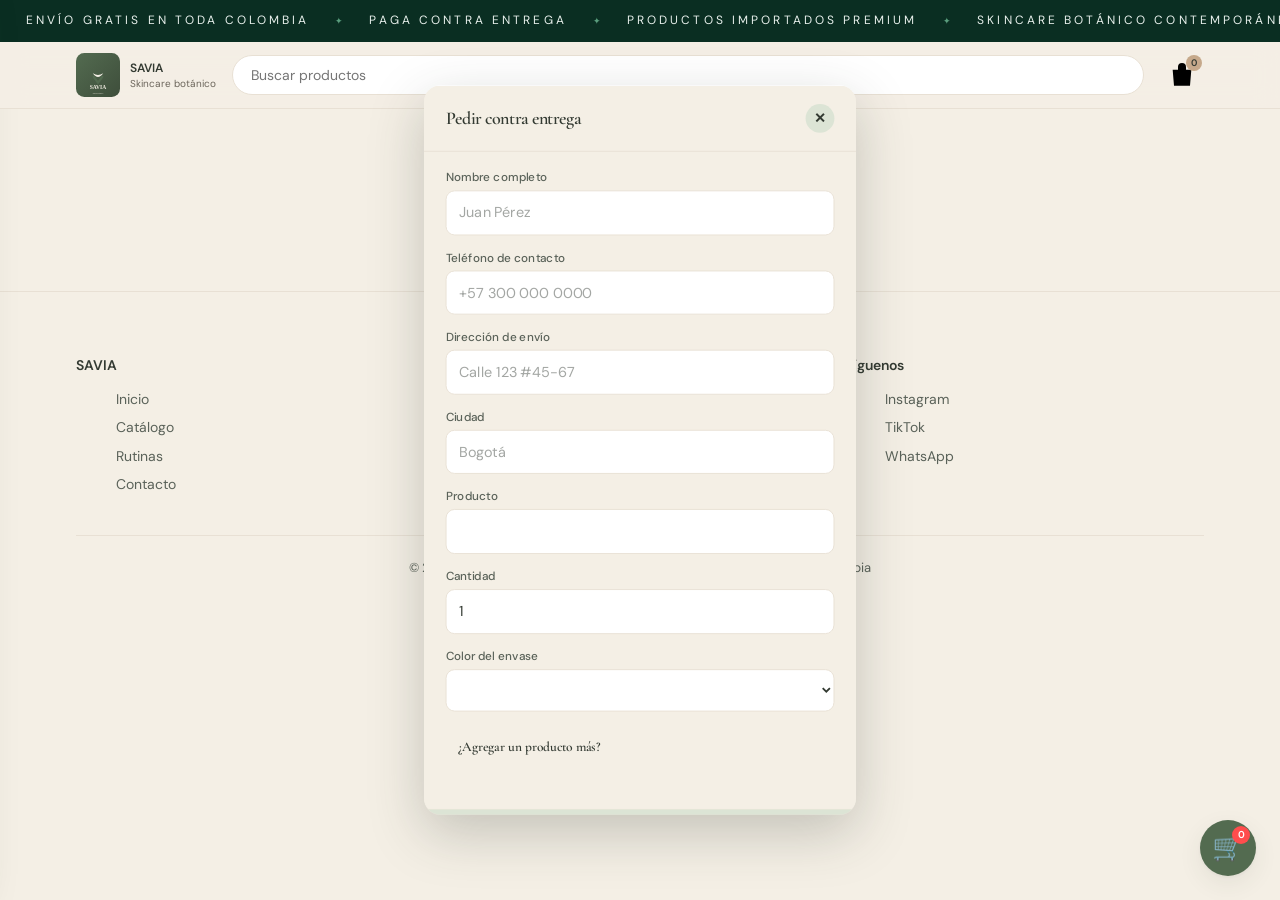
==== commit a4a36360: "Agregar formulario COD estilo Releasit v6 - Modal COD (releasit) en index.html y producto.html - For" ====
--- a/producto.html
+++ b/producto.html
@@ -123,6 +123,7 @@
           </div>
 
           <button class="btn-wa" id="btnWa" style="margin-top:10px;width:100%">Comprar por WhatsApp</button>
+          <button class="btn-cod" id="btnCod" onclick="abrirCOD(producto.id)">Pedir contra entrega</button>
         </form>
       </div>
 
@@ -199,6 +200,55 @@
       <button class="btn savia" id="cdCheckout" style="width:100%;margin-top:10px">Pedir por WhatsApp</button>
       <div style="font-size:12px;color:var(--texto-secundario);text-align:center;margin-top:8px">Sin pagar nada por adelantado</div>
     </div>
+  </div>
+</div>
+
+<!-- Formulario COD estilo Releasit -->
+<div class="cod-overlay" id="codOverlay" onclick="cerrarCOD()"></div>
+<div class="cod-modal" id="codModal">
+  <div class="cod-h">
+    <h3>Pedir contra entrega</h3>
+    <button class="cod-close" onclick="cerrarCOD()">✕</button>
+  </div>
+  <div class="cod-body">
+    <form id="codForm">
+      <div class="cod-field">
+        <label>Nombre completo</label>
+        <input type="text" id="codNombre" placeholder="Juan Pérez" required>
+      </div>
+      <div class="cod-field">
+        <label>Teléfono de contacto</label>
+        <input type="tel" id="codTelefono" placeholder="+57 300 000 0000" required>
+      </div>
+      <div class="cod-field">
+        <label>Dirección de envío</label>
+        <input type="text" id="codDireccion" placeholder="Calle 123 #45-67" required>
+      </div>
+      <div class="cod-field">
+        <label>Ciudad</label>
+        <input type="text" id="codCiudad" placeholder="Bogotá" required>
+      </div>
+      <div class="cod-field">
+        <label>Producto</label>
+        <input type="text" id="codProducto" readonly>
+      </div>
+      <div class="cod-field">
+        <label>Cantidad</label>
+        <input type="number" id="codCantidad" value="1" min="1" max="99">
+      </div>
+      <div class="cod-field">
+        <label>Color del envase</label>
+        <select id="codColor"></select>
+      </div>
+      <div class="cod-upsell">
+        <h4>¿Agregar un producto más?</h4>
+        <div id="codUpsells"></div>
+      </div>
+    </form>
+  </div>
+  <div class="cod-actions">
+    <button class="cod-btn-cerrar" onclick="cerrarCOD()">Cerrar</button>
+    <button class="cod-btn-cod" id="codBtnEnviar">Pedir contra entrega</button>
   </div>
 </div>
 
--- a/assets/css/style.css
+++ b/assets/css/style.css
@@ -355,6 +355,40 @@
   .btn-add{width:100%}
 }
 
+/* ============ Formulario COD estilo Releasit ============ */
+.cod-overlay{position:fixed;inset:0;background:rgba(51,58,50,0.45);z-index:100;opacity:0;visibility:hidden;transition:.3s;backdrop-filter:blur(4px)}
+.cod-overlay.open{opacity:1;visibility:visible}
+.cod-modal{position:fixed;top:50%;left:50%;transform:translate(-50%,-50%) scale(.9);background:var(--marfil);z-index:110;width:92%;max-width:480px;max-height:90vh;overflow-y:auto;border-radius:18px;box-shadow:0 20px 60px rgba(51,58,50,0.25);transition:transform .35s cubic-bezier(.25,.46,.45,.94);display:flex;flex-direction:column}
+.cod-overlay.open .cod-modal{transform:translate(-50%,-50%) scale(1)}
+.cod-h{display:flex;justify-content:space-between;align-items:center;padding:20px 24px;border-bottom:1px solid var(--borde)}
+.cod-h h3{font:600 20px var(--ff-titular);color:var(--grafito);margin:0}
+.cod-close{width:32px;height:32px;border-radius:50%;background:var(--savia-niebla);color:var(--grafito);display:grid;place-items:center;cursor:pointer;font:600 16px var(--ff-titular);transition:background .2s}
+.cod-close:hover{background:var(--savia);color:var(--blanco)}
+.cod-body{padding:20px 24px;flex:1}
+.cod-field{margin-bottom:16px}
+.cod-field label{display:block;font:500 13px var(--ff-cuerpo);color:var(--texto-secundario);margin-bottom:6px}
+.cod-field input, .cod-field select{width:100%;border:1.5px solid var(--borde);border-radius:10px;background:var(--blanco);color:var(--grafito);padding:11px 14px;font:inherit}
+.cod-field input:focus, .cod-field select:focus{outline:none;border-color:var(--savia)}
+.cod-field input::placeholder{color:rgba(51,58,50,0.45)}
+.cod-upsell{margin-bottom:16px;padding:14px;background:var(--savia-suave);border-radius:14px}
+.cod-upsell h4{font:600 15px var(--ff-titular);color:var(--grafito);margin:0 0 10px}
+.cod-upsell-item{display:flex;gap:10px;align-items:center;cursor:pointer;border:1px solid transparent;border-radius:10px;padding:8px;transition:all .2s}
+.cod-upsell-item:hover{border-color:var(--savia);background:rgba(83,107,80,0.05)}
+.cod-upsell-item input{margin-top:2px}
+.cod-upsell-img{width:40px;height:40px;border-radius:8px;background:var(--savia-niebla);flex:none;display:grid;place-items:center;font-size:20px}
+.cod-upsell-info{flex:1;min-width:0}
+.cod-upsell-tit{font:500 13px var(--ff-cuerpo);color:var(--grafito);display:block;margin-bottom:2px}
+.cod-upsell-pre{font:600 12px var(--ff-cuerpo);color:var(--savia)}
+.cod-actions{display:flex;gap:12px;padding:20px 24px;border-top:1px solid var(--borde);background:var(--fondo-secundario);border-radius:0 0 18px 18px}
+.cod-btn-cod{flex:1;background:var(--savia);border-color:var(--savia);color:var(--blanco);font:600 15px var(--ff-cuerpo);min-height:48px;border-radius:12px;cursor:pointer}
+.cod-btn-cod:hover{box-shadow:var(--sombra)}
+.cod-btn-cerrar{flex:0 0 auto;background:transparent;color:var(--texto-secundario);border:1.5px solid var(--borde);font:600 14px var(--ff-cuerpo);min-height:48px;border-radius:12px;cursor:pointer}
+.cod-btn-cerrar:hover{background:rgba(51,58,50,0.06)}
+
+/* Botón rápido COD en tarjetas */
+.btn-cod{display:inline-flex;align-items:center;gap:6px;background:var(--savia-suave);color:var(--savia);border:1.5px solid var(--savia);font:600 12px var(--ff-cuerpo);padding:6px 14px;border-radius:var(--radio-pill);margin-top:8px;cursor:pointer;transition:all .2s}
+.btn-cod:hover{background:var(--savia);color:var(--blanco)}
+
 /* Utilidades */
 .center{text-align:center}
 .suave{color:var(--texto-secundario)}
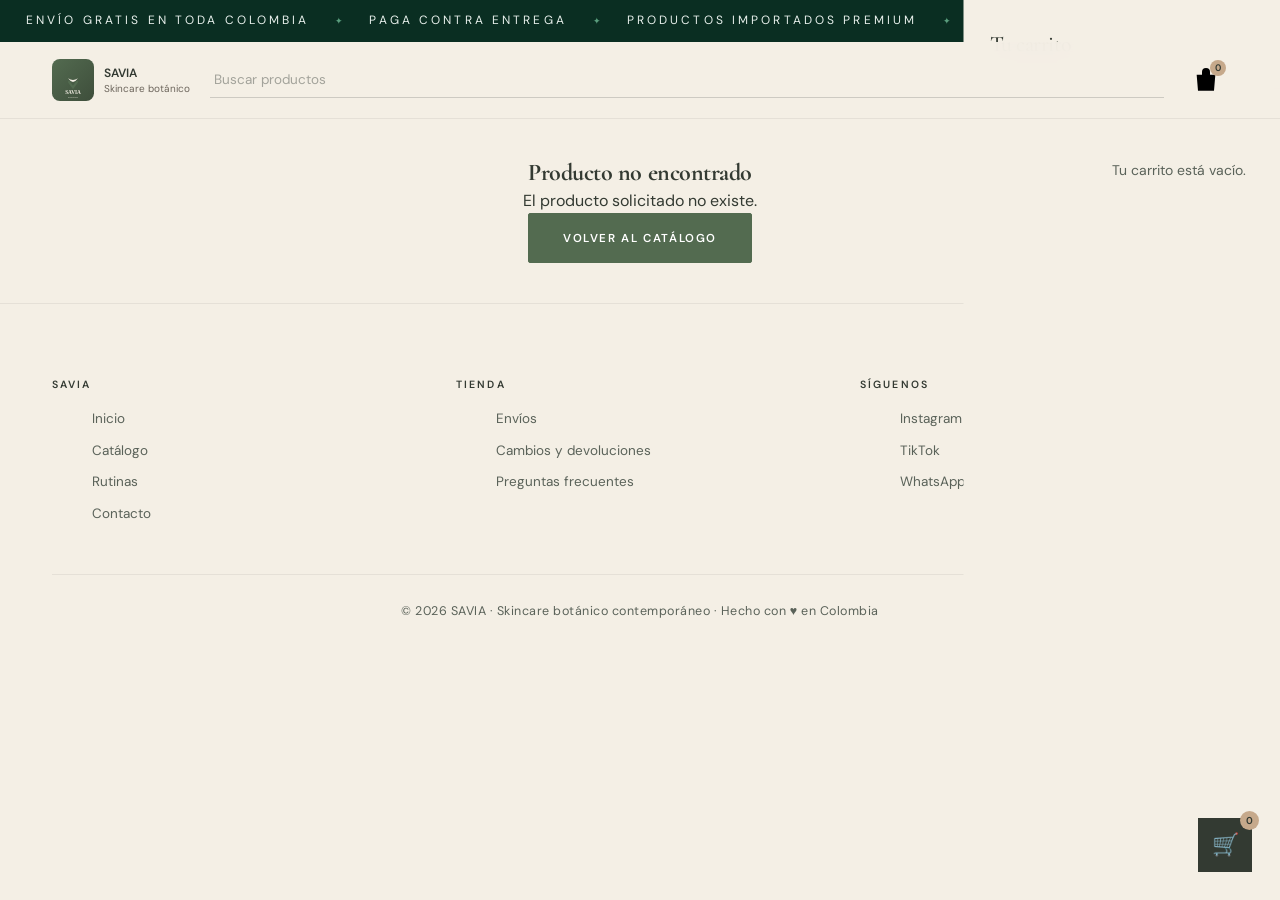
==== commit 0088aef1: "Clonar formulario de pedido Releasit de nevora - Modal COD clonado fiel a nevora.com.co: resumen de " ====
--- a/producto.html
+++ b/producto.html
@@ -203,52 +203,161 @@
   </div>
 </div>
 
-<!-- Formulario COD estilo Releasit -->
+<!-- Formulario COD clon Releasit nevora -->
 <div class="cod-overlay" id="codOverlay" onclick="cerrarCOD()"></div>
 <div class="cod-modal" id="codModal">
   <div class="cod-h">
-    <h3>Pedir contra entrega</h3>
-    <button class="cod-close" onclick="cerrarCOD()">✕</button>
+    <h3>Completa tu pedido</h3>
+    <button class="cod-close" onclick="cerrarCOD()" aria-label="Cerrar">✕</button>
   </div>
   <div class="cod-body">
     <form id="codForm">
+      <!-- Resumen del producto -->
+      <div class="cod-prod">
+        <div class="cod-prod-media">
+          <div class="cod-prod-img" id="codProdImg"></div>
+          <span class="cod-prod-qty" id="codProdQty">1</span>
+        </div>
+        <div class="cod-prod-info">
+          <div class="cod-prod-name" id="codProdName"></div>
+          <div class="cod-prod-prices">
+            <span class="cod-prod-orig" id="codProdOrig"></span>
+            <span class="cod-prod-final" id="codProdFinal"></span>
+          </div>
+        </div>
+      </div>
+
+      <!-- Método de envío -->
+      <div class="cod-ship">
+        <span class="cod-ship-label">Método de envío</span>
+        <label class="cod-ship-item">
+          <input type="radio" name="shippingRate" value="gratis" checked>
+          <span class="cod-ship-text">
+            <span class="cod-ship-title">Envío gratis</span>
+            <span class="cod-ship-desc">Entrega en 3 a 5 días hábiles</span>
+          </span>
+          <span class="cod-ship-price">Gratis</span>
+        </label>
+        <label class="cod-ship-item">
+          <input type="radio" name="shippingRate" value="prioritario">
+          <span class="cod-ship-text">
+            <span class="cod-ship-title">Envío prioritario</span>
+            <span class="cod-ship-desc">Recibe tu pedido lo antes posible</span>
+          </span>
+          <span class="cod-ship-price">$5.000</span>
+        </label>
+      </div>
+      <p class="cod-trust">Paga al recibir. Sin anticipos.</p>
+
+      <!-- Datos de entrega -->
+      <p class="cod-section">¿Dónde recibes tu pedido?</p>
+      <p class="cod-help">Escribe tu dirección completa para facilitar la entrega.</p>
+
+      <div class="cod-row">
+        <div class="cod-field">
+          <label>Nombre <span class="req">*</span></label>
+          <input type="text" id="codNombre" placeholder="Nombre" required>
+        </div>
+        <div class="cod-field">
+          <label>Apellido <span class="req">*</span></label>
+          <input type="text" id="codApellido" placeholder="Apellido" required>
+        </div>
+      </div>
       <div class="cod-field">
-        <label>Nombre completo</label>
-        <input type="text" id="codNombre" placeholder="Juan Pérez" required>
+        <label>Celular / WhatsApp <span class="req">*</span></label>
+        <input type="tel" id="codTelefono" placeholder="Tu número de celular" required>
+        <span class="cod-help">Recibirás la confirmación y la guía por WhatsApp.</span>
       </div>
       <div class="cod-field">
-        <label>Teléfono de contacto</label>
-        <input type="tel" id="codTelefono" placeholder="+57 300 000 0000" required>
+        <label>Dirección de entrega <span class="req">*</span></label>
+        <input type="text" id="codDireccion" placeholder="Ej. Calle 45 #13-25, casa o apartamento" required>
+      </div>
+      <div class="cod-row">
+        <div class="cod-field">
+          <label>Departamento <span class="req">*</span></label>
+          <select id="codDepartamento">
+            <option value="">Departamento</option>
+            <option value="AMAZONAS">AMAZONAS</option>
+            <option value="ANTIOQUIA">ANTIOQUIA</option>
+            <option value="ARAUCA">ARAUCA</option>
+            <option value="ARCHIPIELAGO DE SAN ANDRES, PROVIDENCIA Y SANTA CATALINA">ARCHIPIELAGO DE SAN ANDRES</option>
+            <option value="ATLANTICO">ATLANTICO</option>
+            <option value="BOLIVAR">BOLIVAR</option>
+            <option value="BOYACA">BOYACA</option>
+            <option value="CALDAS">CALDAS</option>
+            <option value="CAQUETA">CAQUETA</option>
+            <option value="CASANARE">CASANARE</option>
+            <option value="CAUCA">CAUCA</option>
+            <option value="CESAR">CESAR</option>
+            <option value="CHOCO">CHOCO</option>
+            <option value="CORDOBA">CORDOBA</option>
+            <option value="CUNDINAMARCA">CUNDINAMARCA</option>
+            <option value="GUAINIA">GUAINIA</option>
+            <option value="GUAVIARE">GUAVIARE</option>
+            <option value="HUILA">HUILA</option>
+            <option value="LA GUAJIRA">LA GUAJIRA</option>
+            <option value="MAGDALENA">MAGDALENA</option>
+            <option value="META">META</option>
+            <option value="NARINO">NARINO</option>
+            <option value="NORTE DE SANTANDER">NORTE DE SANTANDER</option>
+            <option value="PUTUMAYO">PUTUMAYO</option>
+            <option value="QUINDIO">QUINDIO</option>
+            <option value="RISARALDA">RISARALDA</option>
+            <option value="SANTANDER">SANTANDER</option>
+            <option value="SUCRE">SUCRE</option>
+            <option value="TOLIMA">TOLIMA</option>
+            <option value="VALLE DEL CAUCA">VALLE DEL CAUCA</option>
+            <option value="VAUPES">VAUPES</option>
+            <option value="VICHADA">VICHADA</option>
+          </select>
+        </div>
+        <div class="cod-field">
+          <label>Ciudad <span class="req">*</span></label>
+          <input type="text" id="codCiudad" placeholder="Ciudad" required>
+        </div>
       </div>
       <div class="cod-field">
-        <label>Dirección de envío</label>
-        <input type="text" id="codDireccion" placeholder="Calle 123 #45-67" required>
-      </div>
-      <div class="cod-field">
-        <label>Ciudad</label>
-        <input type="text" id="codCiudad" placeholder="Bogotá" required>
-      </div>
-      <div class="cod-field">
-        <label>Producto</label>
-        <input type="text" id="codProducto" readonly>
-      </div>
-      <div class="cod-field">
-        <label>Cantidad</label>
-        <input type="number" id="codCantidad" value="1" min="1" max="99">
-      </div>
-      <div class="cod-field">
-        <label>Color del envase</label>
-        <select id="codColor"></select>
-      </div>
+        <label>Barrio / Referencia (opcional)</label>
+        <input type="text" id="codNota" placeholder="#Casa / Torre / Apto / Barrio o Referencia">
+      </div>
+      <div class="cod-row">
+        <div class="cod-field">
+          <label>Color del envase</label>
+          <select id="codColor"></select>
+        </div>
+        <div class="cod-field">
+          <label>Cantidad</label>
+          <input type="number" id="codCantidad" value="1" min="1" max="99">
+        </div>
+      </div>
+
+      <!-- Upsells -->
       <div class="cod-upsell">
         <h4>¿Agregar un producto más?</h4>
         <div id="codUpsells"></div>
       </div>
+
+      <!-- Totales -->
+      <div class="cod-totals">
+        <div class="cod-tot-row" id="codRowDesc" style="display:none">
+          <span>Descuentos</span><span id="codDescuentos">-$0</span>
+        </div>
+        <div class="cod-tot-row">
+          <span>Subtotal</span><span id="codSubtotal">$0</span>
+        </div>
+        <div class="cod-tot-row">
+          <span>Envío</span><span id="codEnvio">Gratis</span>
+        </div>
+        <div class="cod-tot-row cod-tot-final">
+          <span>Total</span><span id="codTotal">$0</span>
+        </div>
+      </div>
+      <p class="cod-commit">Al confirmar, te comprometes a recibir y pagar tu pedido en la entrega.</p>
     </form>
   </div>
   <div class="cod-actions">
     <button class="cod-btn-cerrar" onclick="cerrarCOD()">Cerrar</button>
-    <button class="cod-btn-cod" id="codBtnEnviar">Pedir contra entrega</button>
+    <button class="cod-btn-cod" id="codBtnEnviar">Confirmar pedido</button>
   </div>
 </div>
 
--- a/assets/css/style.css
+++ b/assets/css/style.css
@@ -54,10 +54,10 @@
 p{margin:0}
 .skip{position:absolute;left:-999px;top:8px;background:var(--blanco);color:var(--grafito);padding:10px 16px;border-radius:10px;z-index:999;font-weight:600}
 .skip:focus{left:8px}
-.wrap{max-width:1180px;margin:0 auto;padding:0 26px}
-.section{padding:var(--espacio-xl) 0}
-.section-title{font:600 28px/1.25 var(--ff-titular);color:var(--grafito);text-align:center;margin-bottom:8px}
-.section-sub{color:var(--texto-secundario);text-align:center;font-size:15px;max-width:620px;margin:0 auto 32px}
+.wrap{max-width:1240px;margin:0 auto;padding:0 32px}
+.section{padding:88px 0}
+.section-title{font:500 clamp(30px,4vw,44px)/1.15 var(--ff-titular);color:var(--grafito);text-align:center;margin-bottom:14px;letter-spacing:-.01em}
+.section-sub{color:var(--texto-secundario);text-align:center;font-size:15px;max-width:600px;margin:0 auto 44px;line-height:1.7}
 
 /* ============ Topbar nevora (marquee) ============ */
 .nv-bar{
@@ -72,14 +72,15 @@
 @media (max-width:600px){.nv-set span{font-size:10.5px;letter-spacing:0.18em;padding:0 18px}}
 
 /* ============ Header / Navegación ============ */
-#header{position:sticky;top:0;z-index:60;background:rgba(244,239,229,0.94);backdrop-filter:blur(12px);-webkit-backdrop-filter:blur(12px);border-bottom:1px solid var(--borde)}
-.hd{display:grid;grid-template-columns:auto 1fr auto;align-items:center;gap:16px;max-width:1180px;margin:0 auto;padding:11px 26px}
+#header{position:sticky;top:0;z-index:60;background:rgba(244,239,229,0.96);backdrop-filter:blur(14px);-webkit-backdrop-filter:blur(14px);border-bottom:1px solid rgba(51,58,50,0.08)}
+.hd{display:grid;grid-template-columns:auto 1fr auto;align-items:center;gap:20px;max-width:1240px;margin:0 auto;padding:16px 32px}
 .brand{justify-self:start;display:flex;align-items:center;gap:10px}
-.brand img{height:44px;display:block}
+.brand img{height:42px;display:block}
 .brand .bt{font:600 12px/1.35 var(--ff-cuerpo);color:var(--grafito);max-width:172px;text-align:left}
 .search{position:relative;flex:1;min-width:0}
-.search input{width:100%;border:1.5px solid var(--borde);border-radius:var(--radio-pill);background:var(--blanco);padding:10px 18px;font:400 14px var(--ff-cuerpo);color:var(--grafito)}
-.search input:focus{outline:none;border-color:var(--savia)}
+.search input{width:100%;border:0;border-bottom:1px solid rgba(51,58,50,0.2);border-radius:0;background:transparent;padding:9px 4px;font:400 13.5px var(--ff-cuerpo);color:var(--grafito);transition:border-color .25s}
+.search input:focus{outline:none;border-bottom-color:var(--savia)}
+.search input::placeholder{color:rgba(51,58,50,0.42)}
 .hicons{display:flex;gap:6px;justify-self:end;align-items:center}
 .ib{position:relative;width:44px;height:44px;border-radius:50%;background:transparent;color:var(--grafito);display:grid;place-items:center;transition:background .2s}
 .ib:hover{background:rgba(51,58,50,0.06)}
@@ -100,17 +101,17 @@
 .mm-foot{padding:14px 16px;border-top:1px solid var(--borde)}
 .mm-wa{display:flex;align-items:center;justify-content:center;gap:10px;background:var(--savia);color:var(--blanco);border-radius:var(--radio-pill);padding:13px;font:600 14px var(--ff-cuerpo)}
 
-/* ============ Héroe ============ */
-.hero{padding:70px 0 50px;text-align:center;position:relative;overflow:hidden}
-.hero-org{position:absolute;inset:-10% -5% auto -5%;background:var(--savia-niebla);border-radius:60% 40% 70% 30% / 50% 60% 40% 50%;z-index:-1;filter:blur(70px);opacity:0.9}
-.hero-badge{display:inline-flex;align-items:center;gap:8px;background:rgba(255,255,255,0.7);border:1px solid rgba(255,255,255,0.5);border-radius:var(--radio-pill);padding:6px 14px;font:600 11px var(--ff-cuerpo);color:var(--savia);backdrop-filter:blur(8px);margin-bottom:14px}
-.hero .eyebrow{font:500 12px var(--ff-cuerpo);letter-spacing:.16em;text-transform:uppercase;color:var(--savia);margin-bottom:12px;display:inline-block}
-.hero h1{font:600 clamp(34px,5vw,60px)/1.15 var(--ff-titular);color:var(--grafito);margin:0 0 16px}
-.hero h1 em{font-style:normal;background:linear-gradient(transparent 62%,var(--arena)80%)}
-.hero .lead{font-size:17.5px;color:var(--texto-secundario);max-width:620px;margin:0 auto 26px}
-.hero-cta{display:flex;gap:12px;justify-content:center;flex-wrap:wrap;margin-top:10px}
-
-/* ============ Botones ============ */
+/* ============ Héroe (estilo Shrine: editorial, aireado, serif protagonista) ============ */
+.hero{padding:110px 0 90px;text-align:center;position:relative;overflow:hidden}
+.hero-org{position:absolute;inset:-15% -5% auto -5%;background:var(--savia-niebla);border-radius:60% 40% 70% 30% / 50% 60% 40% 50%;z-index:-1;filter:blur(80px);opacity:0.75}
+.hero-badge{display:inline-flex;align-items:center;gap:8px;background:transparent;border:1px solid rgba(83,107,80,0.3);border-radius:0;padding:8px 18px;font:600 10px var(--ff-cuerpo);letter-spacing:.22em;text-transform:uppercase;color:var(--savia);margin-bottom:26px}
+.hero .eyebrow{font:500 11px var(--ff-cuerpo);letter-spacing:.26em;text-transform:uppercase;color:var(--texto-secundario);margin-bottom:22px;display:inline-block}
+.hero h1{font:500 clamp(40px,6.5vw,80px)/1.08 var(--ff-titular);color:var(--grafito);margin:0 0 26px;letter-spacing:-.02em}
+.hero h1 em{font-style:italic;font-weight:400;color:var(--savia)}
+.hero .lead{font-size:16.5px;color:var(--texto-secundario);max-width:560px;margin:0 auto 38px;line-height:1.8}
+.hero-cta{display:flex;gap:14px;justify-content:center;flex-wrap:wrap;margin-top:0}
+
+/* ============ Botones (estilo Shrine: uppercase, letter-spacing, minimal) ============ */
 .button{
   --shadow-horizontal-offset:var(--buttons-shadow-horizontal-offset);
   --shadow-vertical-offset:var(--buttons-shadow-vertical-offset);
@@ -139,76 +140,81 @@
 
 .btn{
   display:inline-flex;align-items:center;justify-content:center;gap:8px;
-  min-height:48px;padding:0 28px;border-radius:var(--radio-pill);
-  border:1.5px solid var(--grafito);background:var(--grafito);color:var(--blanco);
-  font:500 14px var(--ff-cuerpo);transition:transform .2s,box-shadow .2s,background .2s,color .2s
-}
-.btn:hover{transform:translateY(-1px);box-shadow:var(--sombra-suave)}
-.btn.savia{background:var(--savia);border-color:var(--savia);color:var(--blanco);font-weight:600}
-.btn.savia:hover{box-shadow:var(--sombra)}
+  min-height:50px;padding:0 34px;border-radius:var(--radio);
+  border:1px solid var(--grafito);background:var(--grafito);color:var(--blanco);
+  font:600 11.5px var(--ff-cuerpo);letter-spacing:.14em;text-transform:uppercase;
+  transition:background .25s,color .25s,border-color .25s
+}
+.btn:hover{background:transparent;color:var(--grafito)}
+.btn.savia{background:var(--savia);border-color:var(--savia);color:var(--blanco)}
+.btn.savia:hover{background:transparent;color:var(--savia)}
 .btn.outline{background:transparent;color:var(--grafito)}
-.btn.ghost{background:transparent;color:var(--texto-secundario)}
-.btn.ghost:hover{background:rgba(51,58,50,0.06)}
-
-/* ============ Tarjetas nevora (nvc-card) ============ */
+.btn.outline:hover{background:var(--grafito);color:var(--blanco)}
+.btn.ghost{background:transparent;color:var(--texto-secundario);border-color:transparent}
+.btn.ghost:hover{background:rgba(51,58,50,0.05);color:var(--grafito)}
+
+/* ============ Tarjetas (estilo Shrine: imagen-first, hover zoom, bordes hairline) ============ */
 .nvc-card{
   position:relative;
   background:var(--blanco);
-  border:1px solid var(--borde);
+  border:1px solid rgba(51,58,50,0.08);
   border-radius:var(--radio);
   overflow:hidden;
   display:flex;
   flex-direction:column;
-  transition:transform .3s,box-shadow .3s
-}
-.nvc-card:hover{transform:translateY(-4px);box-shadow:var(--sombra)}
+  transition:border-color .3s
+}
+.nvc-card:hover{border-color:rgba(51,58,50,0.22)}
 .nvc-card__media{
   position:relative;
   background:var(--savia-niebla);
   aspect-ratio:4/5;
   overflow:hidden
 }
-.nvc-card__media img{width:100%;height:100%;object-fit:cover;transition:transform .5s}
+.nvc-card__media img{width:100%;height:100%;object-fit:cover;transition:transform .8s cubic-bezier(.25,.46,.45,.94)}
+.nvc-card:hover .nvc-card__media img{transform:scale(1.05)}
 .nvc-badge{
-  position:absolute;top:10px;left:10px;z-index:3;
-  background:#fffffff2;color:var(--grafito);font:600 10.5px var(--ff-cuerpo);
-  letter-spacing:.05em;text-transform:uppercase;padding:5px 10px;border-radius:999px;backdrop-filter:blur(6px)
-}
-.nvc-badge--top{top:10px;left:10px}
-.nvc-card__body{padding:16px 14px 12px;display:flex;flex-direction:column;gap:6px;flex:1}
-.nvc-card__title{font:600 16px/1.25 var(--ff-titular);color:var(--grafito);margin:0 0 6px}
+  position:absolute;top:12px;left:12px;z-index:3;
+  background:rgba(244,239,229,0.94);color:var(--grafito);font:600 9.5px var(--ff-cuerpo);
+  letter-spacing:.16em;text-transform:uppercase;padding:6px 12px;border-radius:0;backdrop-filter:blur(6px)
+}
+.nvc-badge--top{top:12px;left:12px}
+.nvc-card__body{padding:20px 18px 18px;display:flex;flex-direction:column;gap:7px;flex:1;text-align:center}
+.nvc-card__title{font:500 18px/1.3 var(--ff-titular);color:var(--grafito);margin:0 0 2px;letter-spacing:0}
 .nvc-card__title a{color:inherit;text-decoration:none}
-.nvc-card__benefit{font-size:13px;color:var(--texto-secundario);margin:0 0 8px}
-.nvc-card__price{display:flex;align-items:baseline;gap:8px;font:600 18px var(--ff-titular);color:var(--grafito);margin:0 0 8px}
+.nvc-card__title a:hover{color:var(--savia)}
+.nvc-card__benefit{font-size:12.5px;color:var(--texto-secundario);margin:0 0 8px;line-height:1.5}
+.nvc-card__price{display:flex;align-items:baseline;gap:8px;justify-content:center;font:600 17px var(--ff-titular);color:var(--grafito);margin:0 0 10px}
 .nvc-card__price ant{font-size:13px;color:var(--texto-secundario);text-decoration:line-through}
 .nvc-card__cta{
-  display:inline-flex;align-items:center;gap:6px;
-  background:transparent;color:var(--grafito);border:1.5px solid var(--grafito);
-  font:600 13px var(--ff-cuerpo);padding:10px 18px;border-radius:var(--radio-pill);
-  margin-top:auto;text-decoration:none;transition:background .2s,color .2s
-}
-.nvc-card__cta:hover{background:rgba(51,58,50,0.04)}
+  display:inline-flex;align-items:center;justify-content:center;gap:6px;
+  background:transparent;color:var(--grafito);border:1px solid rgba(51,58,50,0.28);
+  font:600 10.5px var(--ff-cuerpo);letter-spacing:.16em;text-transform:uppercase;padding:13px 18px;border-radius:var(--radio);
+  margin-top:auto;text-decoration:none;transition:background .25s,color .25s,border-color .25s
+}
+.nvc-card__cta:hover{background:var(--grafito);color:var(--blanco);border-color:var(--grafito)}
 
 /* Grid de productos */
-.grid-productos{display:grid;grid-template-columns:repeat(auto-fill,minmax(220px,1fr));gap:22px;margin-top:26px}
-
-/* ============ Burbujas de categoría (nevora catsbar) ============ */
-.catsbar{padding:40px 0 10px}
-.cwrap{position:relative;max-width:1180px;margin:0 auto;padding:0 44px}
-#catsTrack{display:grid;grid-auto-flow:column;grid-auto-columns:104px;gap:14px;overflow-x:auto;-webkit-overflow-scrolling:touch;scroll-snap-type:x proximity;padding:6px 2px 14px;scrollbar-width:none}
+.grid-productos{display:grid;grid-template-columns:repeat(auto-fill,minmax(230px,1fr));gap:28px;margin-top:34px}
+
+/* ============ Burbujas de categoría (estilo Shrine) ============ */
+.catsbar{padding:64px 0 24px}
+.cwrap{position:relative;max-width:1240px;margin:0 auto;padding:0 50px}
+#catsTrack{display:grid;grid-auto-flow:column;grid-auto-columns:108px;gap:18px;overflow-x:auto;-webkit-overflow-scrolling:touch;scroll-snap-type:x proximity;padding:6px 2px 16px;scrollbar-width:none}
 #catsTrack::-webkit-scrollbar{display:none}
-.bub{display:flex;flex-direction:column;align-items:center;gap:8px;background:none;border:0;padding:0;cursor:pointer;scroll-snap-align:start}
-.bub .bp{width:88px;height:88px;border-radius:50%;border:2px solid var(--borde);background:var(--blanco) center/cover no-repeat;display:grid;place-items:center;transition:transform .25s,box-shadow .25s}
-.bub:hover .bp{transform:translateY(-3px);box-shadow:var(--sombra-suave)}
-.bub .bl{font:600 12.5px/1.3 var(--ff-cuerpo);max-width:100%;text-align:center;white-space:normal;height:36px;overflow:hidden;color:var(--grafito)}
-
-/* ============ Carrusel (nevora carsec) ============ */
-.carsec{padding:40px 0 10px}
-.crow{position:relative;max-width:1180px;margin:0 auto;padding:0 26px}
-.chead{display:flex;align-items:baseline;gap:12px;margin-bottom:14px;flex-wrap:wrap}
-.clab{display:inline-flex;align-items:center;gap:8px;font:700 14.5px var(--ff-titular);letter-spacing:.04em;text-transform:uppercase}
-.clab::before{content:"";width:5px;height:16px;border-radius:3px;background:var(--savia)}
-.cmeta{font:500 12.5px var(--ff-cuerpo);color:var(--texto-secundario)}
+.bub{display:flex;flex-direction:column;align-items:center;gap:12px;background:none;border:0;padding:0;cursor:pointer;scroll-snap-align:start}
+.bub .bp{width:92px;height:92px;border-radius:50%;border:1px solid rgba(51,58,50,0.14);background:var(--blanco) center/cover no-repeat;display:grid;place-items:center;transition:border-color .3s,box-shadow .3s}
+.bub:hover .bp{border-color:var(--savia);box-shadow:0 0 0 4px rgba(83,107,80,0.08)}
+.bub.on .bp{border-color:var(--savia);box-shadow:0 0 0 4px rgba(83,107,80,0.12)}
+.bub .bl{font:600 10px/1.4 var(--ff-cuerpo);letter-spacing:.14em;text-transform:uppercase;max-width:100%;text-align:center;white-space:normal;height:40px;overflow:hidden;color:var(--texto-secundario)}
+
+/* ============ Carrusel (estilo Shrine) ============ */
+.carsec{padding:72px 0 24px}
+.crow{position:relative;max-width:1240px;margin:0 auto;padding:0 32px;margin-bottom:44px}
+.chead{display:flex;align-items:baseline;gap:16px;margin-bottom:22px;flex-wrap:wrap}
+.clab{display:inline-flex;align-items:center;gap:10px;font:600 11.5px var(--ff-cuerpo);letter-spacing:.22em;text-transform:uppercase;color:var(--grafito)}
+.clab::before{content:"";width:28px;height:1px;border-radius:0;background:var(--savia)}
+.cmeta{font:400 12.5px var(--ff-cuerpo);color:var(--texto-secundario);letter-spacing:.04em}
 .ctrack{display:grid;grid-auto-flow:column;--cols:2.4;--gap:16px;grid-auto-columns:calc((100% - (var(--cols) - 1)*var(--gap))/var(--cols));gap:var(--gap);overflow-x:auto;scroll-snap-type:x mandatory;scroll-behavior:smooth;overscroll-behavior-x:contain;padding:6px 2px 14px;scrollbar-width:none}
 .ctrack::-webkit-scrollbar{display:none}
 @media(min-width:700px){.ctrack{--cols:3.4}}
@@ -216,9 +222,9 @@
 .cnav{display:flex;justify-content:center;gap:8px;margin-top:6px}
 .cdot{width:8px;height:8px;border-radius:999px;border:0;padding:0;background:var(--borde);cursor:pointer;transition:.3s}
 .cdot.on{background:var(--grafito);width:22px}
-.carr{position:absolute;top:50%;transform:translateY(-50%);width:38px;height:38px;border:0;border-radius:50%;background:#fffffff2;color:var(--grafito);display:grid;place-items:center;cursor:pointer;z-index:10;box-shadow:var(--sombra);opacity:0;transition:.3s}
+.carr{position:absolute;top:50%;transform:translateY(-50%);width:42px;height:42px;border:1px solid rgba(51,58,50,0.18);border-radius:0;background:var(--marfil);color:var(--grafito);display:grid;place-items:center;cursor:pointer;z-index:10;opacity:0;transition:opacity .3s,background .25s,color .25s}
 .crow:hover .carr{opacity:1}
-.carr:hover{transform:translateY(-50%) scale(1.08)}
+.carr:hover{background:var(--grafito);color:var(--blanco);border-color:var(--grafito)}
 .carr.L{left:8px}.carr.R{right:8px}
 .carr[disabled]{opacity:.25!important;pointer-events:none}
 @media(max-width:767px){.carr{display:none}}
@@ -227,167 +233,234 @@
 
 /* ============ Rutinas ============ */
 .rutinas{background:var(--fondo-secundario)}
-.rutinas-grid{display:grid;grid-template-columns:repeat(auto-fit,minmax(260px,1fr));gap:22px;margin-top:30px}
-.rutina-card{background:var(--blanco);border:1px solid var(--borde);border-radius:18px;padding:26px;transition:transform .3s,box-shadow .3s}
-.rutina-card:hover{transform:translateY(-4px);box-shadow:var(--sombra)}
-.rutina-card .icon{width:48px;height:48px;border-radius:14px;background:var(--savia-suave);color:var(--savia);display:grid;place-items:center;font-size:24px;margin-bottom:14px}
-.rutina-card h4{font:600 18px/1.3 var(--ff-titular);color:var(--grafito);margin-bottom:8px}
-.rutina-card p{font-size:14.5px;color:var(--texto-secundario);margin-bottom:14px}
-.rutina-card .btn{width:100%;font-size:13px;padding:0 14px}
-
-/* ============ Ficha de producto (producto.html) — estilo nevora ============ */
-.producto{padding:40px 0 60px}
-.producto-wrap{display:grid;grid-template-columns:1.1fr 1fr;gap:40px;max-width:1180px;margin:0 auto;padding:0 26px}
-.producto-galeria{position:sticky;top:90px}
-.producto .ph{aspect-ratio:4/5;border-radius:20px;box-shadow:var(--sombra)}
-.producto .miniaturas{display:flex;gap:10px;margin-top:12px;overflow-x:auto;scrollbar-width:none}
+.rutinas-grid{display:grid;grid-template-columns:repeat(auto-fit,minmax(260px,1fr));gap:26px;margin-top:40px}
+.rutina-card{background:var(--blanco);border:1px solid rgba(51,58,50,0.08);border-radius:var(--radio);padding:36px 30px;transition:border-color .3s;text-align:center}
+.rutina-card:hover{border-color:rgba(51,58,50,0.22)}
+.rutina-card .icon{width:52px;height:52px;border-radius:0;background:transparent;border:1px solid rgba(83,107,80,0.25);color:var(--savia);display:grid;place-items:center;font-size:22px;margin:0 auto 18px}
+.rutina-card h4{font:500 21px/1.3 var(--ff-titular);color:var(--grafito);margin-bottom:10px}
+.rutina-card p{font-size:14px;color:var(--texto-secundario);margin-bottom:20px;line-height:1.7}
+.rutina-card .btn{width:100%;font-size:10.5px;padding:0 14px}
+
+/* ============ Ficha de producto (estilo Shrine: editorial, aireada) ============ */
+.producto{padding:52px 0 88px}
+.producto-wrap{display:grid;grid-template-columns:1.15fr 1fr;gap:64px;max-width:1240px;margin:0 auto;padding:0 32px}
+.producto-galeria{position:sticky;top:100px}
+.producto .ph{aspect-ratio:4/5;border-radius:var(--radio);border:1px solid rgba(51,58,50,0.08);background:var(--blanco)}
+.producto .miniaturas{display:flex;gap:10px;margin-top:14px;overflow-x:auto;scrollbar-width:none}
 .producto .miniaturas::-webkit-scrollbar{display:none}
-.producto .mini img{width:76px;height:76px;object-fit:cover;border-radius:12px;border:2px solid transparent;cursor:pointer;opacity:0.7;transition:all .2s}
+.producto .mini img{width:74px;height:74px;object-fit:cover;border-radius:var(--radio);border:1px solid rgba(51,58,50,0.12);cursor:pointer;opacity:0.6;transition:opacity .25s,border-color .25s}
 .producto .mini img.active{border-color:var(--savia);opacity:1}
-.producto .mini img:hover{opacity:1;transform:translateY(-2px)}
-
-.producto-info{}
-.nv-eyebrow{font:500 12px var(--ff-cuerpo);letter-spacing:.16em;text-transform:uppercase;color:var(--savia);margin-bottom:8px;display:block}
-.producto h1{font:600 clamp(26px,4vw,34px)/1.2 var(--ff-titular);color:var(--grafito);margin:0 0 10px}
-.producto .precio{display:flex;align-items:baseline;gap:10px;font:600 26px var(--ff-titular);color:var(--grafito);margin:0 0 6px}
+.producto .mini img:hover{opacity:1}
+
+.producto-info{padding-top:6px}
+.nv-eyebrow{font:500 11px var(--ff-cuerpo);letter-spacing:.26em;text-transform:uppercase;color:var(--texto-secundario);margin-bottom:14px;display:block}
+.producto h1{font:500 clamp(30px,4.5vw,46px)/1.12 var(--ff-titular);color:var(--grafito);margin:0 0 14px;letter-spacing:-.01em}
+.producto .precio{display:flex;align-items:baseline;gap:12px;font:500 24px var(--ff-titular);color:var(--grafito);margin:0 0 14px}
 .producto .precio ant{font-size:15px;color:var(--texto-secundario);text-decoration:line-through}
-.producto .etiqueta{display:inline-flex;align-items:center;gap:6px;background:var(--savia-suave);color:var(--savia);border-radius:var(--radio-pill);padding:4px 10px;font:600 10.5px var(--ff-cuerpo);margin-bottom:16px}
-.producto .desc{font-size:15.5px;color:var(--texto-secundario);line-height:1.7;margin:0 0 22px}
+.producto .etiqueta{display:inline-flex;align-items:center;gap:6px;background:transparent;color:var(--savia);border:1px solid rgba(83,107,80,0.3);border-radius:0;padding:5px 12px;font:600 9.5px var(--ff-cuerpo);letter-spacing:.16em;text-transform:uppercase;margin-bottom:18px}
+.producto .desc{font-size:15px;color:var(--texto-secundario);line-height:1.8;margin:0 0 24px}
 
 /* Personalización de colores por producto */
-.color-picker{margin-bottom:24px}
-.color-picker label{font:500 13px var(--ff-cuerpo);color:var(--texto-secundario);display:block;margin-bottom:8px}
-.color-options{display:flex;gap:10px;flex-wrap:wrap}
-.color-chip{width:36px;height:36px;border-radius:50%;border:2px solid var(--borde);cursor:pointer;transition:transform .2s,box-shadow .2s,border-color .2s;position:relative}
-.color-chip:hover{transform:translateY(-2px);box-shadow:var(--sombra-suave)}
-.color-chip.active{border-color:var(--grafito);box-shadow:0 0 0 4px rgba(51,58,50,0.15)}
+.color-picker{margin-bottom:26px}
+.color-picker label{font:600 10.5px var(--ff-cuerpo);letter-spacing:.2em;text-transform:uppercase;color:var(--texto-secundario);display:block;margin-bottom:12px}
+.color-options{display:flex;gap:12px;flex-wrap:wrap}
+.color-chip{width:34px;height:34px;border-radius:50%;border:1px solid rgba(51,58,50,0.18);cursor:pointer;transition:box-shadow .25s,border-color .25s;position:relative}
+.color-chip:hover{box-shadow:0 0 0 3px rgba(51,58,50,0.08)}
+.color-chip.active{border-color:var(--grafito);box-shadow:0 0 0 4px rgba(51,58,50,0.14)}
 .color-chip .tick{position:absolute;inset:2px;border-radius:50%;border:2px solid var(--blanco);background:var(--grafito);opacity:0;transition:opacity .2s}
 .color-chip.active .tick{opacity:1}
-.color-preview{display:inline-flex;align-items:center;gap:10px;margin-top:10px}
-.color-preview .swatch{width:20px;height:20px;border-radius:50%;border:2px solid var(--borde)}
-
-/* Urgencia nevora */
+.color-preview{display:inline-flex;align-items:center;gap:10px;margin-top:12px;font:500 12.5px var(--ff-cuerpo);color:var(--texto-secundario)}
+.color-preview .swatch{width:18px;height:18px;border-radius:50%;border:1px solid rgba(51,58,50,0.18)}
+
+/* Urgencia (estilo Shrine: hairline) */
 .nv-urgency{
-  margin-top:16px;padding:12px 16px;background:var(--savia-suave);border-radius:var(--radio);
-  font:500 13px var(--ff-cuerpo);color:var(--grafito);display:flex;align-items:center;gap:8px
+  margin-top:18px;padding:13px 16px;background:transparent;border:1px solid rgba(83,107,80,0.28);border-radius:var(--radio);
+  font:600 10.5px var(--ff-cuerpo);letter-spacing:.16em;text-transform:uppercase;color:var(--savia);display:flex;align-items:center;gap:8px
 }
 
 /* Cantidad y acciones */
-.actions{margin-top:26px;display:flex;gap:12px;align-items:center}
-.qty{display:flex;align-items:center;gap:8px;border:1.5px solid var(--borde);border-radius:var(--radio-pill);padding:4px 10px;background:var(--blanco)}
-.qty button{width:36px;height:36px;border-radius:50%;background:transparent;color:var(--grafito);font:600 16px var(--ff-titular);display:grid;place-items:center}
-.qty input{width:40px;border:0;background:transparent;text-align:center;font:600 14px var(--ff-titular);color:var(--grafito)}
-.btn-add{flex:1;background:var(--savia);border-color:var(--savia);color:var(--blanco);font:600 15px var(--ff-cuerpo);min-height:48px;border-radius:12px}
-.btn-add:hover{box-shadow:var(--sombra)}
-.btn-add.adding{background:var(--arena);color:var(--grafito);box-shadow:var(--sombra)}
-
-/* FAB carrito flotante (nevora) */
-.fab-cart{position:fixed;bottom:24px;right:24px;z-index:90;width:56px;height:56px;border-radius:50%;background:var(--savia);color:var(--blanco);display:grid;place-items:center;box-shadow:var(--sombra);font-size:26px;transition:transform .2s}
-.fab-cart:hover{transform:scale(1.05)}
-.fab-cart .badge{position:absolute;top:6px;right:6px;min-width:18px;height:18px;padding:0 4px;border-radius:9px;background:#ff4d4d;color:#fff;font:600 10px/18px var(--ff-cuerpo);text-align:center}
-.btn-wa{display:inline-flex;align-items:center;gap:8px;background:transparent;color:var(--grafito);border:1.5px solid var(--grafito);font:600 14px var(--ff-cuerpo);min-height:46px;padding:0 20px;border-radius:12px}
-.btn-wa:hover{background:rgba(51,58,50,0.04)}
-
-/* Tabs info producto */
-.tabs{margin-top:30px}
-.tabs button{border:none;background:none;font:500 14px var(--ff-cuerpo);color:var(--texto-secundario);padding:0 22px 12px;border-bottom:2px solid transparent;cursor:pointer;transition:color .2s,border-color .2s}
-.tabs button.active{color:var(--savia);border-bottom-color:var(--savia);font-weight:600}
-.tab-panel{display:none;padding:26px 0;color:var(--texto-secundario);font-size:14.5px;line-height:1.7}
+.actions{margin-top:30px;display:flex;gap:12px;align-items:center}
+.qty{display:flex;align-items:center;gap:6px;border:1px solid rgba(51,58,50,0.22);border-radius:var(--radio);padding:4px 8px;background:transparent}
+.qty button{width:36px;height:38px;border-radius:0;background:transparent;color:var(--grafito);font:400 16px var(--ff-cuerpo);display:grid;place-items:center}
+.qty button:hover{color:var(--savia)}
+.qty input{width:38px;border:0;background:transparent;text-align:center;font:600 14px var(--ff-cuerpo);color:var(--grafito)}
+.btn-add{flex:1;background:var(--savia);border:1px solid var(--savia);color:var(--blanco);font:600 11.5px var(--ff-cuerpo);letter-spacing:.14em;text-transform:uppercase;min-height:50px;border-radius:var(--radio);transition:background .25s,color .25s}
+.btn-add:hover{background:transparent;color:var(--savia)}
+.btn-add.adding{background:var(--arena);border-color:var(--arena);color:var(--grafito)}
+
+/* FAB carrito flotante (estilo Shrine: discreto) */
+.fab-cart{position:fixed;bottom:28px;right:28px;z-index:90;width:54px;height:54px;border-radius:0;background:var(--grafito);color:var(--marfil);display:grid;place-items:center;font-size:22px;transition:background .25s}
+.fab-cart:hover{background:var(--savia)}
+.fab-cart .badge{position:absolute;top:-7px;right:-7px;min-width:19px;height:19px;padding:0 4px;border-radius:50%;background:var(--arena);color:var(--grafito);font:600 10px/19px var(--ff-cuerpo);text-align:center}
+.btn-wa{display:inline-flex;align-items:center;justify-content:center;gap:8px;background:transparent;color:var(--grafito);border:1px solid rgba(51,58,50,0.28);font:600 11.5px var(--ff-cuerpo);letter-spacing:.14em;text-transform:uppercase;min-height:50px;padding:0 22px;border-radius:var(--radio);transition:background .25s,color .25s}
+.btn-wa:hover{background:var(--grafito);color:var(--blanco)}
+
+/* Tabs info producto (estilo Shrine) */
+.tabs{margin-top:44px;border-bottom:1px solid rgba(51,58,50,0.1);display:flex;gap:0;overflow-x:auto;scrollbar-width:none}
+.tabs::-webkit-scrollbar{display:none}
+.tabs button{border:none;background:none;font:600 10.5px var(--ff-cuerpo);letter-spacing:.18em;text-transform:uppercase;color:var(--texto-secundario);padding:0 22px 14px;border-bottom:1px solid transparent;cursor:pointer;transition:color .25s,border-color .25s;white-space:nowrap}
+.tabs button:hover{color:var(--grafito)}
+.tabs button.active{color:var(--grafito);border-bottom-color:var(--grafito)}
+.tab-panel{display:none;padding:30px 0;color:var(--texto-secundario);font-size:14.5px;line-height:1.85}
 .tab-panel.active{display:block}
-.tab-panel h4{font:600 16px var(--ff-titular);color:var(--grafito);margin-bottom:10px}
-.tab-panel ul{list-style:disc inside;margin:0 0 12px;padding-left:16px}
-.tab-panel li{margin-bottom:6px}
+.tab-panel h4{font:500 19px var(--ff-titular);color:var(--grafito);margin-bottom:12px}
+.tab-panel ul{list-style:none;margin:0 0 12px;padding:0}
+.tab-panel li{margin-bottom:8px;padding-left:18px;position:relative}
+.tab-panel li::before{content:"—";position:absolute;left:0;color:var(--arena)}
 
 /* ============ Breadcrumb ============ */
-.bread{font:500 12px var(--ff-cuerpo);letter-spacing:.14em;text-transform:uppercase;color:var(--texto-secundario);margin-bottom:6px;display:flex;align-items:center;gap:8px}
-.bread a{color:var(--savia);text-decoration:underline;text-decoration-thickness:1px;text-underline-offset:4px}
-
-/* ============ Contacto / Footer ============ */
-.contacto{display:grid;grid-template-columns:1fr 1fr;gap:40px;margin-top:30px}
-.contacto .card{background:var(--grafito);color:var(--marfil);border-radius:18px;padding:30px}
-.contacto .card h3{font:600 20px var(--ff-titular);color:var(--blanco);margin-bottom:10px}
-.contacto .card p{color:rgba(244,239,229,0.9);font-size:14.5px;margin-bottom:12px}
-.contacto form{display:flex;flex-direction:column;gap:12px}
-.contacto input, .contacto select, .contacto textarea{width:100%;border:1px solid rgba(244,239,229,0.35);background:rgba(244,239,229,0.08);color:var(--blanco);border-radius:10px;padding:11px 14px;font:inherit}
-.contacto input::placeholder{color:rgba(244,239,229,0.55)}
-.contacto input:focus,.contacto select:focus,.contacto textarea:focus{outline:none;border-color:var(--arena)}
-footer{border-top:1px solid var(--borde);padding:40px 0 28px;color:var(--texto-secundario);font-size:14px}
-.footer-grid{display:grid;grid-template-columns:repeat(auto-fit,minmax(180px,1fr));gap:26px;margin-bottom:26px}
-.footer-col h5{font:600 14px var(--ff-cuerpo);color:var(--grafito);margin-bottom:12px}
+.bread{font:500 10.5px var(--ff-cuerpo);letter-spacing:.2em;text-transform:uppercase;color:var(--texto-secundario);margin-bottom:10px;display:flex;align-items:center;gap:10px}
+.bread a{color:var(--texto-secundario);transition:color .2s}
+.bread a:hover{color:var(--savia)}
+
+/* ============ Contacto / Footer (estilo Shrine) ============ */
+.contacto{display:grid;grid-template-columns:1fr 1fr;gap:48px;margin-top:40px}
+.contacto .card{background:var(--grafito);color:var(--marfil);border-radius:var(--radio);padding:44px 40px}
+.contacto .card h3{font:500 26px var(--ff-titular);color:var(--blanco);margin-bottom:14px}
+.contacto .card p{color:rgba(244,239,229,0.85);font-size:14px;margin-bottom:14px;line-height:1.75}
+.contacto form{display:flex;flex-direction:column;gap:14px}
+.contacto input, .contacto select, .contacto textarea{width:100%;border:0;border-bottom:1px solid rgba(244,239,229,0.3);background:transparent;color:var(--blanco);border-radius:0;padding:12px 2px;font:inherit}
+.contacto input::placeholder{color:rgba(244,239,229,0.5)}
+.contacto input:focus,.contacto select:focus,.contacto textarea:focus{outline:none;border-bottom-color:var(--arena)}
+.contacto select option{color:var(--grafito)}
+footer{border-top:1px solid rgba(51,58,50,0.08);padding:56px 0 32px;color:var(--texto-secundario);font-size:14px}
+.footer-grid{display:grid;grid-template-columns:repeat(auto-fit,minmax(180px,1fr));gap:36px;margin-bottom:36px}
+.footer-col h5{font:600 10.5px var(--ff-cuerpo);letter-spacing:.2em;text-transform:uppercase;color:var(--grafito);margin-bottom:16px}
 .footer-col ul{list-style:none}
-.footer-col ul li{margin-bottom:6px}
-.footer-col ul li a{color:var(--texto-secundario);transition:color .2s}
+.footer-col ul li{margin-bottom:9px}
+.footer-col ul li a{color:var(--texto-secundario);transition:color .2s;font-size:13.5px}
 .footer-col ul li a:hover{color:var(--savia)}
-.copy{text-align:center;padding-top:22px;border-top:1px solid var(--borde);color:var(--texto-secundario);font-size:13px}
-
-/* ============ Carrito flotante ============ */
-.cd-overlay{position:fixed;inset:0;background:rgba(51,58,50,0.35);z-index:50;opacity:0;visibility:hidden;transition:.3s;backdrop-filter:blur(3px)}
+.copy{text-align:center;padding-top:26px;border-top:1px solid rgba(51,58,50,0.08);color:var(--texto-secundario);font-size:12.5px;letter-spacing:.04em}
+
+/* ============ Carrito flotante (estilo Shrine) ============ */
+.cd-overlay{position:fixed;inset:0;background:rgba(51,58,50,0.4);z-index:50;opacity:0;visibility:hidden;transition:.35s;backdrop-filter:blur(3px)}
 .cd-overlay.open{opacity:1;visibility:visible}
-.cd-panel{position:fixed;inset:0 40% 0 0;background:var(--marfil);z-index:55;transform:translateX(-105%);transition:transform .35s cubic-bezier(.25,.46,.45,.94);box-shadow:14px 0 40px rgba(51,58,50,0.18);display:flex;flex-direction:column}
+.cd-panel{position:fixed;inset:0 0 0 40%;background:var(--marfil);z-index:55;transform:translateX(105%);transition:transform .4s cubic-bezier(.25,.46,.45,.94);display:flex;flex-direction:column;max-width:430px;width:100%}
 .cd-panel.open{transform:none}
-.cd-h{display:flex;justify-content:space-between;align-items:center;padding:16px 20px;border-bottom:1px solid var(--borde)}
-.cd-h h3{font:600 18px var(--ff-titular);color:var(--grafito)}
-.cd-body{flex:1;overflow-y:auto;padding:20px}
-.cd-empty{color:var(--texto-secundario);text-align:center;padding:40px;font-size:15px}
-.cd-item{display:flex;gap:12px;align-items:center;border-bottom:1px solid var(--borde);padding:14px 0}
-.cd-i-img{width:64px;height:64px;border-radius:12px;background:var(--savia-niebla);display:grid;place-items:center;color:var(--texto-secundario);font-size:11px;text-align:center;overflow:hidden;position:relative;background-image:var(--img);background-size:cover;background-position:center}
+.cd-h{display:flex;justify-content:space-between;align-items:center;padding:22px 26px;border-bottom:1px solid rgba(51,58,50,0.1)}
+.cd-h h3{font:500 22px var(--ff-titular);color:var(--grafito)}
+.cd-body{flex:1;overflow-y:auto;padding:22px 26px}
+.cd-empty{color:var(--texto-secundario);text-align:center;padding:48px 20px;font-size:14px;line-height:1.7}
+.cd-item{display:flex;gap:14px;align-items:center;border-bottom:1px solid rgba(51,58,50,0.08);padding:18px 0}
+.cd-i-img{width:68px;height:68px;border-radius:var(--radio);background:var(--savia-niebla);display:grid;place-items:center;color:var(--texto-secundario);font-size:11px;text-align:center;overflow:hidden;position:relative;background-image:var(--img);background-size:cover;background-position:center}
 .cd-i-info{flex:1;min-width:0}
-.cd-i-nom{font:500 13.5px var(--ff-cuerpo);color:var(--grafito);margin-bottom:3px;white-space:nowrap;overflow:hidden;text-overflow:ellipsis}
-.cd-i-det{font-size:12px;color:var(--texto-secundario);margin-bottom:6px}
-.cd-i-ctrl{display:flex;align-items:center;gap:8px}
-.cd-i-ctrl button{width:28px;height:28px;border-radius:50%;border:1px solid var(--borde);background:var(--blanco);color:var(--grafito);font:600 14px var(--ff-titular);display:grid;place-items:center}
-.cd-i-del{font-size:11px;color:var(--texto-secundario);padding:0;border:none;background:none}
+.cd-i-nom{font:500 15px var(--ff-titular);color:var(--grafito);margin-bottom:4px;white-space:nowrap;overflow:hidden;text-overflow:ellipsis}
+.cd-i-det{font-size:11.5px;color:var(--texto-secundario);margin-bottom:8px;letter-spacing:.03em}
+.cd-i-ctrl{display:flex;align-items:center;gap:10px}
+.cd-i-ctrl button{width:28px;height:28px;border-radius:0;border:1px solid rgba(51,58,50,0.2);background:transparent;color:var(--grafito);font:400 14px var(--ff-cuerpo);display:grid;place-items:center}
+.cd-i-ctrl button:hover{border-color:var(--grafito)}
+.cd-i-del{font-size:10px;letter-spacing:.12em;text-transform:uppercase;color:var(--texto-secundario);padding:0;border:none;background:none}
 .cd-i-del:hover{color:var(--savia)}
-.cd-total{border-top:1px solid var(--borde);padding:16px 20px;background:var(--fondo-secundario)}
-.cd-pagos{margin:10px 0}
+.cd-total{border-top:1px solid rgba(51,58,50,0.1);padding:22px 26px;background:transparent}
+.cd-pagos{margin:14px 0}
 
 /* ============ Responsive ============ */
 @media(max-width:768px){
-  .producto-wrap{grid-template-columns:1fr}
+  .wrap{padding:0 22px}
+  .hd{grid-template-columns:44px 1fr auto;padding:12px 22px;gap:12px}
+  .mm-toggle{display:grid}
+  .hero{padding:72px 0 56px}
+  .section{padding:64px 0}
+  .producto-wrap{grid-template-columns:1fr;gap:40px;padding:0 22px}
   .producto .ph{aspect-ratio:1}
-  .contacto{grid-template-columns:1fr}
-  .hd{grid-template-columns:44px 1fr auto}
-  .mm-toggle{display:grid}
+  .producto-galeria{position:static}
+  .contacto{grid-template-columns:1fr;gap:28px}
+  .contacto .card{padding:32px 26px}
+  .cwrap{padding:0 34px}
+  .crow{padding:0 22px}
+  .carsec{padding:48px 0 16px}
+  .catsbar{padding:44px 0 16px}
+  .footer-grid{gap:26px}
 }
 @media(max-width:560px){
-  .actions{flex-direction:column}
-  .qty{width:100%}
+  .actions{flex-direction:column;align-items:stretch}
+  .qty{width:100%;justify-content:space-between}
   .btn-add{width:100%}
-}
-
-/* ============ Formulario COD estilo Releasit ============ */
-.cod-overlay{position:fixed;inset:0;background:rgba(51,58,50,0.45);z-index:100;opacity:0;visibility:hidden;transition:.3s;backdrop-filter:blur(4px)}
+  .btn-wa{width:100%}
+  .hero h1{font-size:clamp(34px,10vw,48px)}
+  .cod-body,.cod-h,.cod-actions{padding-left:20px;padding-right:20px}
+  .cod-actions{flex-direction:column-reverse}
+  .cod-btn-cerrar{width:100%}
+  .cd-panel{max-width:100%}
+}
+
+/* ============ Formulario COD estilo Releasit (rediseño Shrine) ============ */
+.cod-overlay{position:fixed;inset:0;background:rgba(51,58,50,0.5);z-index:100;opacity:0;visibility:hidden;transition:.35s;backdrop-filter:blur(5px)}
 .cod-overlay.open{opacity:1;visibility:visible}
-.cod-modal{position:fixed;top:50%;left:50%;transform:translate(-50%,-50%) scale(.9);background:var(--marfil);z-index:110;width:92%;max-width:480px;max-height:90vh;overflow-y:auto;border-radius:18px;box-shadow:0 20px 60px rgba(51,58,50,0.25);transition:transform .35s cubic-bezier(.25,.46,.45,.94);display:flex;flex-direction:column}
-.cod-overlay.open .cod-modal{transform:translate(-50%,-50%) scale(1)}
-.cod-h{display:flex;justify-content:space-between;align-items:center;padding:20px 24px;border-bottom:1px solid var(--borde)}
-.cod-h h3{font:600 20px var(--ff-titular);color:var(--grafito);margin:0}
-.cod-close{width:32px;height:32px;border-radius:50%;background:var(--savia-niebla);color:var(--grafito);display:grid;place-items:center;cursor:pointer;font:600 16px var(--ff-titular);transition:background .2s}
-.cod-close:hover{background:var(--savia);color:var(--blanco)}
-.cod-body{padding:20px 24px;flex:1}
-.cod-field{margin-bottom:16px}
-.cod-field label{display:block;font:500 13px var(--ff-cuerpo);color:var(--texto-secundario);margin-bottom:6px}
-.cod-field input, .cod-field select{width:100%;border:1.5px solid var(--borde);border-radius:10px;background:var(--blanco);color:var(--grafito);padding:11px 14px;font:inherit}
-.cod-field input:focus, .cod-field select:focus{outline:none;border-color:var(--savia)}
-.cod-field input::placeholder{color:rgba(51,58,50,0.45)}
-.cod-upsell{margin-bottom:16px;padding:14px;background:var(--savia-suave);border-radius:14px}
-.cod-upsell h4{font:600 15px var(--ff-titular);color:var(--grafito);margin:0 0 10px}
-.cod-upsell-item{display:flex;gap:10px;align-items:center;cursor:pointer;border:1px solid transparent;border-radius:10px;padding:8px;transition:all .2s}
-.cod-upsell-item:hover{border-color:var(--savia);background:rgba(83,107,80,0.05)}
-.cod-upsell-item input{margin-top:2px}
-.cod-upsell-img{width:40px;height:40px;border-radius:8px;background:var(--savia-niebla);flex:none;display:grid;place-items:center;font-size:20px}
+.cod-modal{position:fixed;top:50%;left:50%;transform:translate(-50%,-50%) scale(.96);opacity:0;visibility:hidden;background:var(--marfil);z-index:110;width:92%;max-width:500px;max-height:90vh;overflow-y:auto;border-radius:var(--radio);box-shadow:0 24px 80px rgba(51,58,50,0.3);transition:transform .4s cubic-bezier(.25,.46,.45,.94),opacity .35s,visibility .35s;display:flex;flex-direction:column}
+.cod-overlay.open~.cod-modal,.cod-modal.open{transform:translate(-50%,-50%) scale(1);opacity:1;visibility:visible}
+.cod-h{display:flex;justify-content:space-between;align-items:center;padding:26px 30px 22px;border-bottom:1px solid rgba(51,58,50,0.1)}
+.cod-h h3{font:500 24px var(--ff-titular);color:var(--grafito);margin:0}
+.cod-close{width:34px;height:34px;border-radius:0;background:transparent;border:1px solid rgba(51,58,50,0.2);color:var(--grafito);display:grid;place-items:center;cursor:pointer;font:400 15px var(--ff-cuerpo);transition:background .25s,color .25s,border-color .25s}
+.cod-close:hover{background:var(--grafito);border-color:var(--grafito);color:var(--blanco)}
+.cod-body{padding:26px 30px;flex:1}
+.cod-field{margin-bottom:20px}
+.cod-field label{display:block;font:600 10px var(--ff-cuerpo);letter-spacing:.2em;text-transform:uppercase;color:var(--texto-secundario);margin-bottom:8px}
+.cod-field input, .cod-field select{width:100%;border:0;border-bottom:1px solid rgba(51,58,50,0.25);border-radius:0;background:transparent;color:var(--grafito);padding:10px 2px;font:inherit;transition:border-color .25s}
+.cod-field input:focus, .cod-field select:focus{outline:none;border-bottom-color:var(--savia)}
+.cod-field input::placeholder{color:rgba(51,58,50,0.4)}
+.cod-field input[readonly]{color:var(--texto-secundario)}
+.cod-upsell{margin:6px 0 4px;padding:20px;border:1px solid rgba(83,107,80,0.22);border-radius:var(--radio);background:transparent}
+.cod-upsell h4{font:600 10.5px var(--ff-cuerpo);letter-spacing:.18em;text-transform:uppercase;color:var(--savia);margin:0 0 14px}
+.cod-upsell-item{display:flex;gap:12px;align-items:center;cursor:pointer;border:1px solid transparent;border-radius:var(--radio);padding:9px;transition:border-color .2s,background .2s}
+.cod-upsell-item:hover{border-color:rgba(51,58,50,0.15);background:rgba(51,58,50,0.03)}
+.cod-upsell-item input{margin-top:2px;accent-color:var(--savia)}
+.cod-upsell-img{width:42px;height:42px;border-radius:var(--radio);background:var(--savia-niebla);flex:none;display:grid;place-items:center;font-size:19px}
 .cod-upsell-info{flex:1;min-width:0}
-.cod-upsell-tit{font:500 13px var(--ff-cuerpo);color:var(--grafito);display:block;margin-bottom:2px}
-.cod-upsell-pre{font:600 12px var(--ff-cuerpo);color:var(--savia)}
-.cod-actions{display:flex;gap:12px;padding:20px 24px;border-top:1px solid var(--borde);background:var(--fondo-secundario);border-radius:0 0 18px 18px}
-.cod-btn-cod{flex:1;background:var(--savia);border-color:var(--savia);color:var(--blanco);font:600 15px var(--ff-cuerpo);min-height:48px;border-radius:12px;cursor:pointer}
-.cod-btn-cod:hover{box-shadow:var(--sombra)}
-.cod-btn-cerrar{flex:0 0 auto;background:transparent;color:var(--texto-secundario);border:1.5px solid var(--borde);font:600 14px var(--ff-cuerpo);min-height:48px;border-radius:12px;cursor:pointer}
-.cod-btn-cerrar:hover{background:rgba(51,58,50,0.06)}
-
-/* Botón rápido COD en tarjetas */
-.btn-cod{display:inline-flex;align-items:center;gap:6px;background:var(--savia-suave);color:var(--savia);border:1.5px solid var(--savia);font:600 12px var(--ff-cuerpo);padding:6px 14px;border-radius:var(--radio-pill);margin-top:8px;cursor:pointer;transition:all .2s}
-.btn-cod:hover{background:var(--savia);color:var(--blanco)}
+.cod-upsell-tit{font:500 14px var(--ff-titular);color:var(--grafito);display:block;margin-bottom:3px}
+.cod-upsell-pre{font:600 11.5px var(--ff-cuerpo);color:var(--savia);letter-spacing:.04em}
+.cod-actions{display:flex;gap:12px;padding:22px 30px 28px;border-top:1px solid rgba(51,58,50,0.1);background:transparent}
+.cod-btn-cod{flex:1;background:var(--savia);border:1px solid var(--savia);color:var(--blanco);font:600 11.5px var(--ff-cuerpo);letter-spacing:.14em;text-transform:uppercase;min-height:50px;border-radius:var(--radio);cursor:pointer;transition:background .25s,color .25s}
+.cod-btn-cod:hover{background:transparent;color:var(--savia)}
+.cod-btn-cerrar{flex:0 0 auto;background:transparent;color:var(--texto-secundario);border:1px solid rgba(51,58,50,0.22);font:600 11.5px var(--ff-cuerpo);letter-spacing:.14em;text-transform:uppercase;min-height:50px;padding:0 22px;border-radius:var(--radio);cursor:pointer;transition:background .25s,color .25s}
+.cod-btn-cerrar:hover{background:rgba(51,58,50,0.05);color:var(--grafito)}
+
+/* Botón rápido COD en tarjetas (estilo Shrine) */
+.btn-cod{display:inline-flex;align-items:center;justify-content:center;gap:6px;background:transparent;color:var(--savia);border:1px solid rgba(83,107,80,0.35);font:600 10px var(--ff-cuerpo);letter-spacing:.16em;text-transform:uppercase;padding:11px 16px;border-radius:var(--radio);margin-top:10px;cursor:pointer;transition:background .25s,color .25s,border-color .25s;width:100%}
+.btn-cod:hover{background:var(--savia);border-color:var(--savia);color:var(--blanco)}
+
+/* ============ Clon formulario Releasit nevora ============ */
+/* Resumen de producto */
+.cod-prod{display:flex;gap:14px;align-items:center;padding:14px;background:var(--blanco);border:1px solid rgba(51,58,50,0.1);border-radius:10px;margin-bottom:20px}
+.cod-prod-media{position:relative;flex:none}
+.cod-prod-img{width:64px;height:64px;border-radius:8px;background:var(--savia-niebla) center/cover no-repeat}
+.cod-prod-qty{position:absolute;top:-7px;right:-7px;min-width:22px;height:22px;padding:0 5px;border-radius:999px;background:var(--savia);color:var(--blanco);border:2px solid var(--blanco);font:700 11px/18px var(--ff-cuerpo);text-align:center}
+.cod-prod-info{flex:1;min-width:0}
+.cod-prod-name{font:600 14px/1.4 var(--ff-cuerpo);color:var(--grafito);margin-bottom:5px}
+.cod-prod-prices{display:flex;flex-wrap:wrap;align-items:baseline;gap:7px}
+.cod-prod-orig{font:400 12px var(--ff-cuerpo);color:var(--texto-secundario);text-decoration:line-through}
+.cod-prod-final{font:700 14px var(--ff-cuerpo);color:var(--savia)}
+
+/* Método de envío */
+.cod-ship{margin-bottom:14px}
+.cod-ship-label{display:block;font:600 10px var(--ff-cuerpo);letter-spacing:.2em;text-transform:uppercase;color:var(--texto-secundario);margin-bottom:10px}
+.cod-ship-item{display:flex;align-items:center;gap:12px;padding:13px 14px;border:1px solid rgba(51,58,50,0.14);border-radius:10px;cursor:pointer;margin-bottom:8px;transition:border-color .2s,background .2s}
+.cod-ship-item:hover{border-color:rgba(83,107,80,0.4)}
+.cod-ship-item:has(input:checked){border-color:var(--savia);background:rgba(83,107,80,0.05)}
+.cod-ship-item input{accent-color:var(--savia);flex:none}
+.cod-ship-text{flex:1;min-width:0;display:flex;flex-direction:column;gap:2px}
+.cod-ship-title{font:600 13.5px var(--ff-cuerpo);color:var(--grafito)}
+.cod-ship-desc{font:400 12px var(--ff-cuerpo);color:var(--texto-secundario)}
+.cod-ship-price{font:700 13px var(--ff-cuerpo);color:var(--grafito);flex:none}
+
+/* Textos trust / section / help */
+.cod-trust{font:600 12px var(--ff-cuerpo);color:var(--savia);background:rgba(83,107,80,0.06);border-radius:8px;padding:10px 14px;margin:0 0 22px;text-align:center}
+.cod-section{font:600 16px var(--ff-titular);color:var(--grafito);margin:0 0 6px}
+.cod-help{font:400 12px/1.5 var(--ff-cuerpo);color:var(--texto-secundario);margin:0 0 14px;display:block}
+.cod-field .cod-help{margin:6px 0 0}
+.req{color:#A23030}
+
+/* Fila de dos columnas */
+.cod-row{display:grid;grid-template-columns:1fr 1fr;gap:14px}
+@media(max-width:480px){.cod-row{grid-template-columns:1fr;gap:0}}
+
+/* Totales */
+.cod-totals{border-top:1px solid rgba(51,58,50,0.12);margin-top:22px;padding-top:16px}
+.cod-tot-row{display:flex;justify-content:space-between;align-items:baseline;font:400 13.5px var(--ff-cuerpo);color:var(--texto-secundario);margin-bottom:8px}
+.cod-tot-row span:last-child{font-weight:600;color:var(--grafito)}
+.cod-tot-final{font:600 15px var(--ff-cuerpo);color:var(--grafito);margin:10px 0 0;padding-top:10px;border-top:1px solid rgba(51,58,50,0.08)}
+.cod-tot-final span:last-child{font:700 18px var(--ff-titular);color:var(--savia)}
+.cod-commit{font:400 11.5px/1.55 var(--ff-cuerpo);color:var(--texto-secundario);margin:14px 0 0;text-align:center}
 
 /* Utilidades */
 .center{text-align:center}
